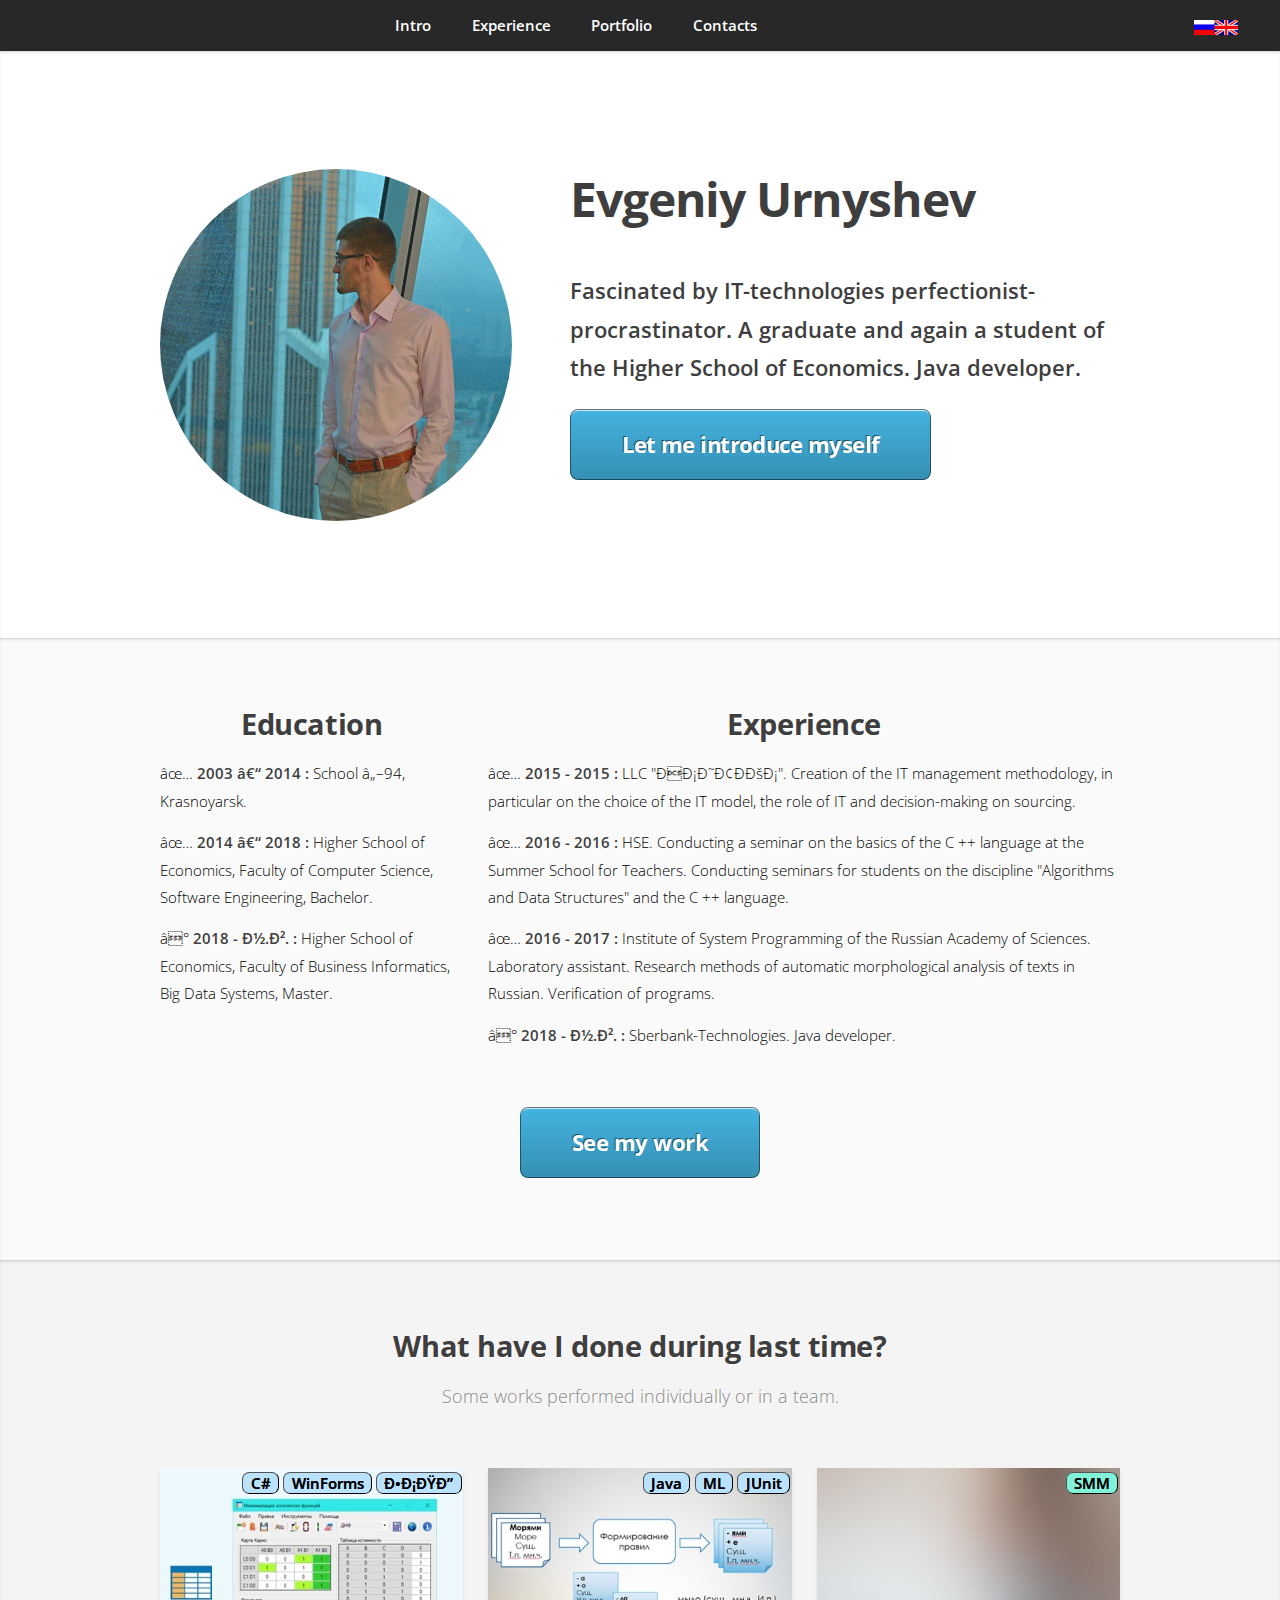
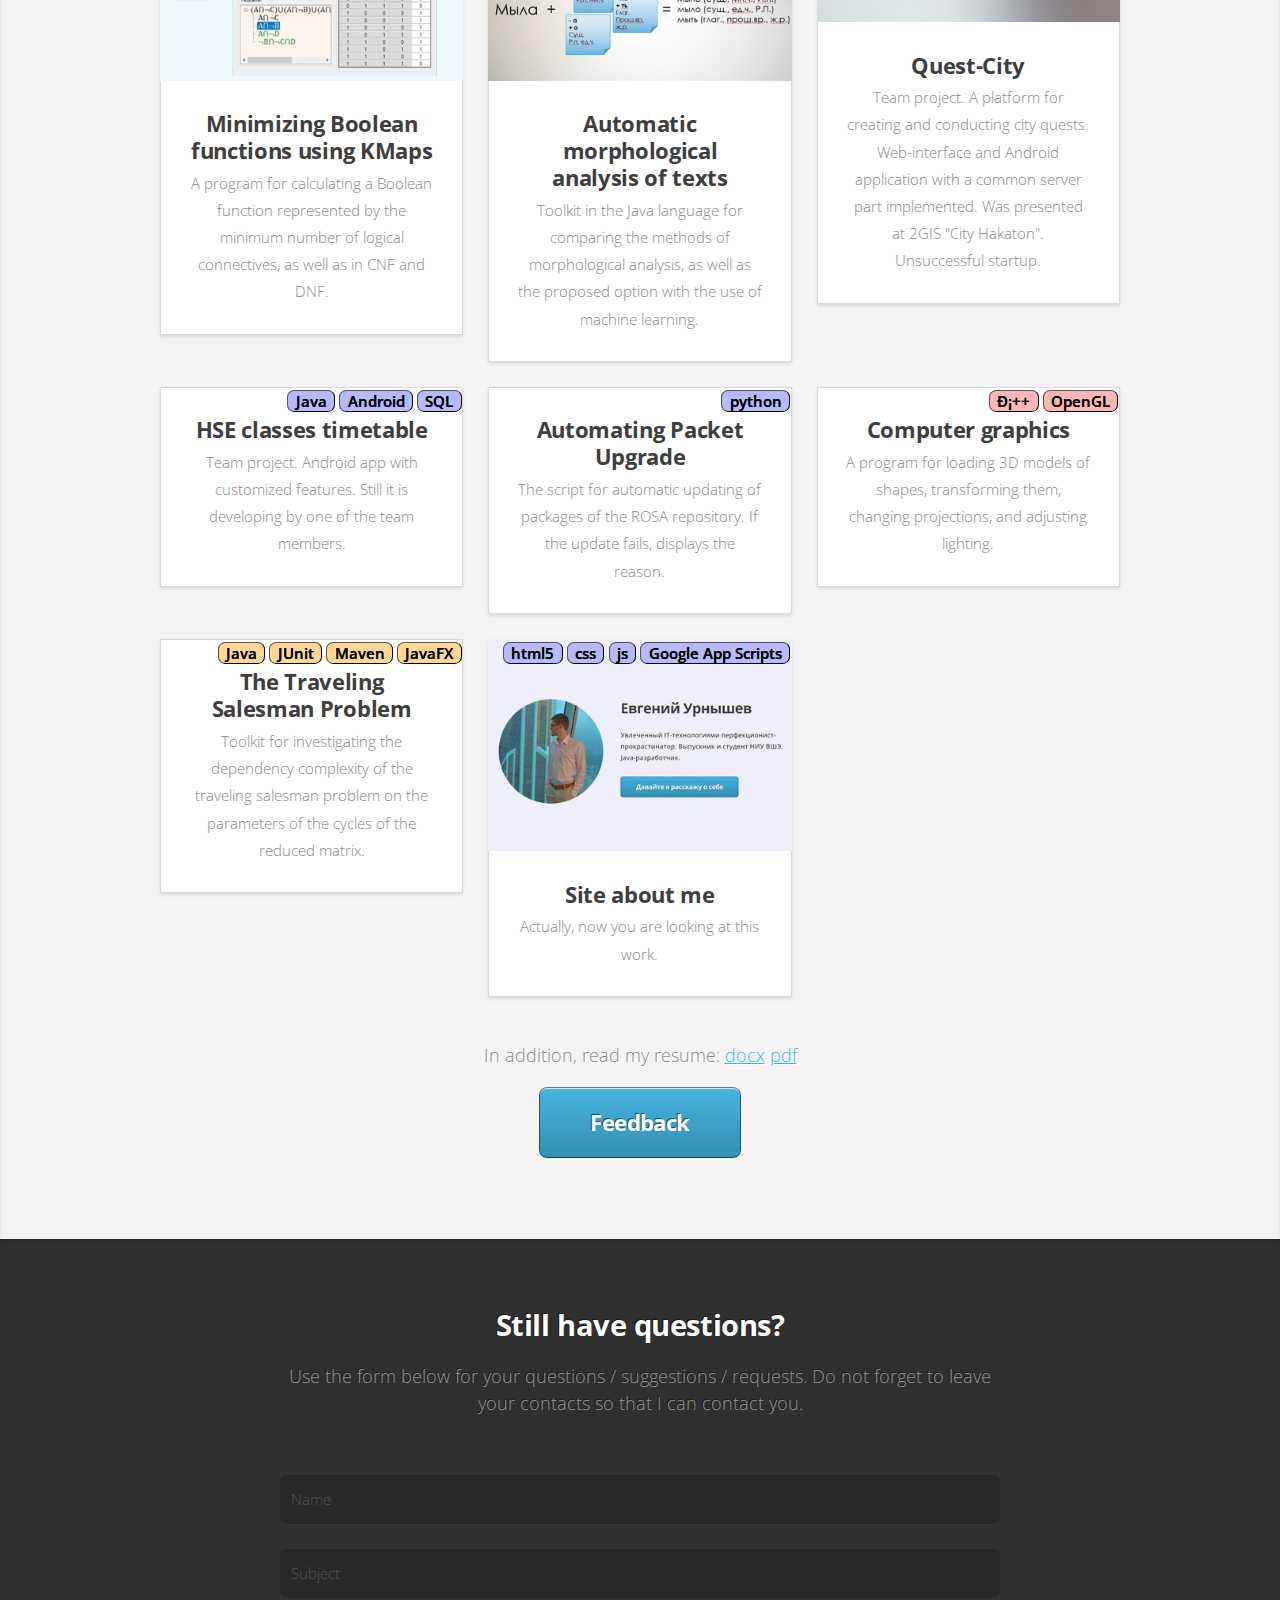
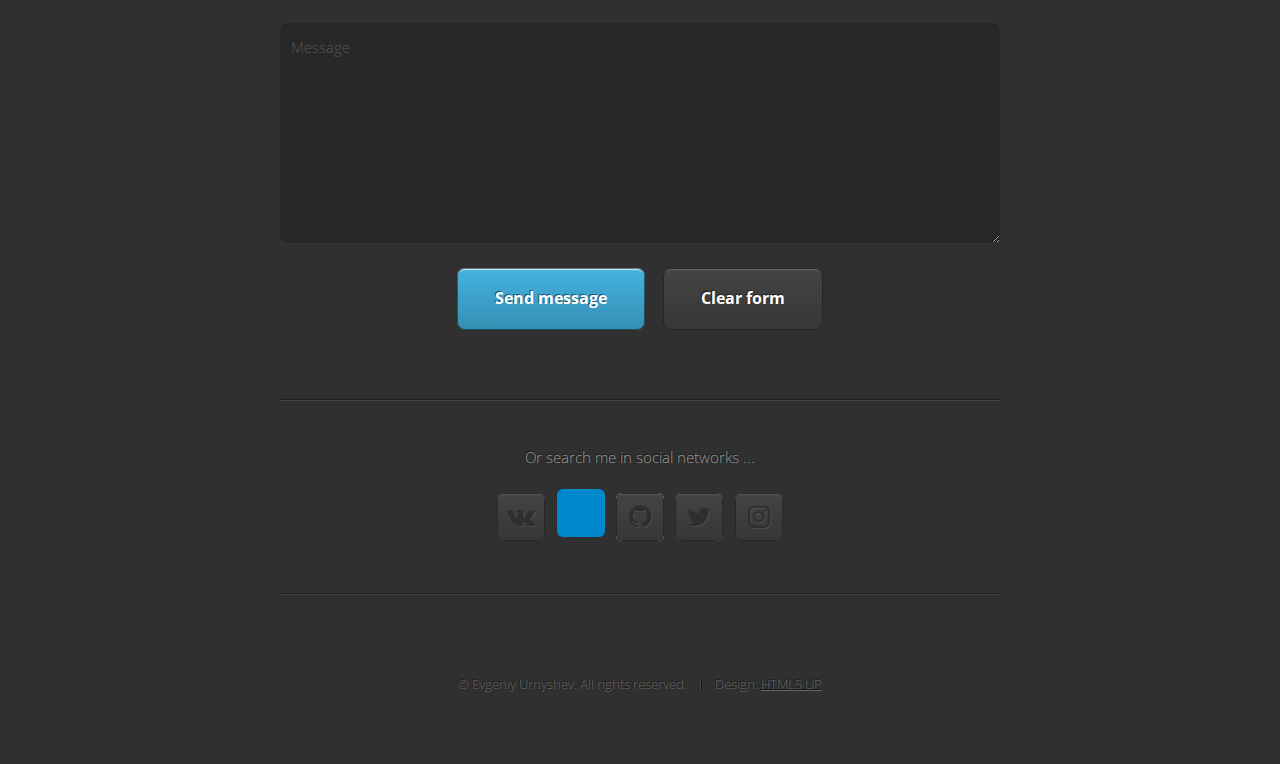
==== en/index.html @ 67e833ba "Language changed" ====
<!DOCTYPE HTML>
<!--
	Miniport by HTML5 UP
	html5up.net | @ajlkn
	Free for personal and commercial use under the CCA 3.0 license (html5up.net/license)
-->
<html lang="en">
	<head>
		<!-- Yandex.Metrika counter -->
		<script type="text/javascript" >
			(function (d, w, c) {
				(w[c] = w[c] || []).push(function() {
					try {
						w.yaCounter49780753 = new Ya.Metrika2({
							id:49780753,
							clickmap:true,
							trackLinks:true,
							accurateTrackBounce:true,
							webvisor:true
						});
					} catch(e) { }
				});

				var n = d.getElementsByTagName("script")[0],
					s = d.createElement("script"),
					f = function () { n.parentNode.insertBefore(s, n); };
				s.type = "text/javascript";
				s.async = true;
				s.src = "https://mc.yandex.ru/metrika/tag.js";

				if (w.opera == "[object Opera]") {
					d.addEventListener("DOMContentLoaded", f, false);
				} else { f(); }
			})(document, window, "yandex_metrika_callbacks2");
		</script>
		<noscript><div><img src="https://mc.yandex.ru/watch/49780753" style="position:absolute; left:-9999px;" alt="" /></div></noscript>
		<!-- /Yandex.Metrika counter -->
		
		<!-- Global site tag (gtag.js) - Google Analytics -->
		<script async src="https://www.googletagmanager.com/gtag/js?id=UA-123012340-1"></script>
		<script>
		  window.dataLayer = window.dataLayer || [];
		  function gtag(){dataLayer.push(arguments);}
		  gtag('js', new Date());

		  gtag('config', 'UA-123012340-1');
		</script>
		
		<!-- Yandex Web-Master-->
		<meta name="yandex-verification" content="09ca6061d4893b4b" />
	
		<title>Evgeniy Urnyshev</title>
		<meta charset="utf-8" />
		<meta name="viewport" content="width=device-width, initial-scale=1, user-scalable=no" />
		<link rel="shortcut icon" type="image/png" href="../images/fav.png"/>
		<link rel="stylesheet" href="../assets/css/main.css" />
	</head>
	<body class="is-preload">

		<!-- Nav -->
			<nav id="nav">
				<ul class="container">
					<li><a href="#top">Intro</a></li>
					<li><a href="#work">Experience</a></li>
					<li><a href="#portfolio">Portfolio</a></li>
					<li><a href="#contact">Contacts</a></li>
				</ul>
				<div class ="flag">
				<li>
					<a href="/" hreflang="ru">
						<img src="../images/flags.png" alt="" width="44" height="15"></img>
					</a>
				</li>
				</div>
			</nav>

		<!-- Home -->
			<article id="top" class="wrapper style1">
				<div class="container">
					<div class="row">
						<div class="col-4 col-5-large col-12-medium">
							<span class="image fit"><img src="../images/avatar.jpg" alt="" /></span>
						</div>
						<div class="col-8 col-7-large col-12-medium">
							<header>
								<h1><strong>Evgeniy Urnyshev</strong></h1>
							</header>
							<p><strong>Fascinated by IT-technologies perfectionist-procrastinator. A graduate and again a student of the Higher School of Economics. Java developer.</strong></p>
							<a href="#work" class="button large scrolly">Let me introduce myself</a>
						</div>
					</div>
				</div>
			</article>

		<!-- Work -->
			<article id="work" class="wrapper style2">
				<div class="container">
					<div class="row">
						<div class="col-4 col-4-medium col-12-small">
						<h2>Education</h2>
							<div class="edu" align="left">
							<p>✅ <b>2003 – 2014 :</b> School №94, Krasnoyarsk.<p>
							<p>✅ <b>2014 – 2018 :</b> Higher School of Economics, Faculty of Computer Science, Software Engineering, Bachelor.</p>
							<p>⏰ <b>2018 - н.в. :</b> Higher School of Economics, Faculty of Business Informatics, Big Data Systems, Master.</p>
							</div>
						</div>
						<div class="col-8 col-8-medium col-12-small">
							<h2>Experience</h2>
							<div class="work" align="left">
							<p>✅ <b>2015 - 2015 :</b> LLC "АСИТЭКС". Creation of the IT management methodology, in particular on the choice of the IT model, the role of IT and decision-making on sourcing.<p>
							<p>✅ <b>2016 - 2016 :</b> HSE. Conducting a seminar on the basics of the C ++ language at the Summer School for Teachers. Conducting seminars for students on the discipline "Algorithms and Data Structures" and the C ++ language.</p>
							<p>✅ <b>2016 - 2017 :</b> Institute of System Programming of the Russian Academy of Sciences. Laboratory assistant. Research methods of automatic morphological analysis of texts in Russian. Verification of programs.</p>
							<p>⏰ <b>2018 - н.в. :</b> Sberbank-Technologies. Java developer.</p>
							</div>
						</div>
					</div>
					<footer>
						<a href="#portfolio" class="button large scrolly">See my work</a>
					</footer>
				</div>
			</article>

		<!-- Portfolio -->
			<article id="portfolio" class="wrapper style3">
				<div class="container">
					<header>
						<h2>What have I done during last time?</h2>
						<p>Some works performed individually or in a team.</p>
					</header>
					<div class="row">
						<div class="col-4 col-6-medium col-12-small">
							<article class="box style2">
								<a href="https://yadi.sk/d/QXxC82ak3ZfNJR" class="image featured">
									<div class="tags">
										<p class="blue">
											<span>C#</span>
											<span>WinForms</span>
											<span>ЕСПД</span>
										</p>
										<img src="../images/pic01.jpg" alt=""></img>
									</div>
								</a>
								<h3><a href="https://yadi.sk/d/QXxC82ak3ZfNJR">Minimizing Boolean functions using KMaps</a></h3>
								<p>A program for calculating a Boolean function represented by the minimum number of logical connectives, as well as in CNF and DNF.</p>
							</article>
						</div>
						<div class="col-4 col-6-medium col-12-small">
							<article class="box style2">
								<a href="https://github.com/UEvgeniy/MorphologicalAnalyzer" class="image featured">
								<div class="tags">
										<p class="blue">
											<span>Java</span>
											<span>ML</span>
											<span>JUnit</span>
										</p>
										<img src="../images/pic02.jpg" alt=""></img>
								</div>
								</a>
								<h3><a href="https://github.com/UEvgeniy/MorphologicalAnalyzer">Automatic morphological analysis of texts</a></h3>
								<p>Toolkit in the Java language for comparing the methods of morphological analysis, as well as the proposed option with the use of machine learning.</p>
							</article>
						</div>
						<div  class="col-4 col-6-medium col-12-small">
							<article  class="box style2">
								<a href="https://vk.com/questcityru" class="image featured">
									<div class="tags">
											<p class="forest">
												<span>SMM</span>
											</p>
											<img src="../images/pic03.jpg" alt=""></img>
									</div>
								</a>
								<h3><a href="https://vk.com/questcityru">Quest-City</a></h3>
								<p>Team project. A platform for creating and conducting city quests. Web-interface and Android application with a common server part implemented. Was presented at 2GIS "City Hakaton". Unsuccessful startup.</p>
							</article>
						</div>
						<div class="col-4 col-6-medium col-12-small">
							<article class="box style2">
								<a href="https://play.google.com/store/apps/details?id=ru.quest_city.ruz_db" class="image featured">
								<div class="tags">
											<p class="darkblue">
												<span>Java</span>
												<span>Android</span>
												<span>SQL</span>
											</p>
											<img src="../images/pic04.jpg" alt=""></img>
								</div>
								</a>
								<h3><a href="https://play.google.com/store/apps/details?id=ru.quest_city.ruz_db">HSE classes timetable</a></h3>
								<p>Team project. Android app with customized features. Still it is developing by one of the team members.</p>
							</article>
						</div>
						<div class="col-4 col-6-medium col-12-small">
							<article class="box style2">
								<a href="https://github.com/UEvgeniy/RosaPackagesAutoUpdater" class="image featured">
								<div class="tags">
											<p class="darkblue">
												<span>python</span>
											</p>
											<img src="../images/pic05.jpg" alt=""></img>
								</div>
								</a>
								<h3><a href="https://github.com/UEvgeniy/RosaPackagesAutoUpdater">Automating Packet Upgrade</a></h3>
								<p>The script for automatic updating of packages of the ROSA repository. If the update fails, displays the reason.</p>
							</article>
						</div>
						<div class="col-4 col-6-medium col-12-small">
							<article class="box style2">
								<a href="https://github.com/UEvgeniy/ComputerGraphics" class="image featured">
								<div class="tags">
											<p class="red">
												<span>С++</span>
												<span>OpenGL</span>
											</p>
											<img src="../images/pic07.jpg" alt=""></img>
								</div>
								</a>
								<h3><a href="https://github.com/UEvgeniy/ComputerGraphics">Computer graphics</a></h3>
								<p>A program for loading 3D models of shapes, transforming them, changing projections, and adjusting lighting.</p>
							</article>
						</div>
						<div class="col-4 col-6-medium col-12-small">
							<article class="box style2">
								<a href="https://github.com/UEvgeniy/CycleParamsDependencyTSP" class="image featured">
								<div class="tags">
											<p class="orange">
												<span>Java</span>
												<span>JUnit</span>
												<span>Maven</span>
												<span>JavaFX</span>
											</p>
											<img src="../images/pic08.jpg" alt=""></img>
								</div>
								</a>
								<h3><a href="https://github.com/UEvgeniy/CycleParamsDependencyTSP">The Traveling Salesman Problem</a></h3>
								<p>Toolkit for investigating the dependency complexity of the traveling salesman problem on the parameters of the cycles of the reduced matrix.</p>
							</article>
						</div>
						<div class="col-4 col-6-medium col-12-small">
							<article class="box style2">
								<a href="#" class="image featured">
								<div class="tags">
											<p class="darkblue">
												<span>html5</span>
												<span>css</span>
												<span>js</span>
												<span>Google App Scripts</span>
											</p>
											<img src="../images/pic06.jpg" alt=""></img>
								</div>
								</a>
								<h3><a href="#">Site about me</a></h3>
								<p>Actually, now you are looking at this work.</p>
							</article>
						</div>
					</div>
					<footer>
						<p>In addition, read my resume: <a href="https://yadi.sk/i/yvUWXmXO3JVBQD">docx</a> <a href="https://yadi.sk/i/gmcVsBoa3ZfQau">pdf</a></p>
						<a href="#contact" class="button large scrolly">Feedback</a>
					</footer>
				</div>
			</article>

		<!-- Contact -->
			<article id="contact" class="wrapper style4">
				<div class="container medium">
					<header>
						<h2>Still have questions?</h2>
						<p>Use the form below for your questions / suggestions / requests. Do not forget to leave your contacts so that I can contact you.</p>
					</header>
					<div class="row">
						<div class="col-12">
							<form name="submit-to-google-sheet">
								<div class="row">
									<div class="col-12">
										<input type="text" name="name" id="name" placeholder="Name" />
									</div>
									<!--div class="col-6 col-12-small">
										<input type="text" name="email" id="email" placeholder="Email" />
									</div-->
									<div class="col-12">
										<input type="text" name="subject" id="subject" placeholder="Subject" />
									</div>
									<div class="col-12">
										<textarea name="message" id="message" placeholder="Message"></textarea>
									</div>
									<div class="col-12">
										<ul class="actions">
											<li><input type="submit" value="Send message" /></li>
											<li><input type="reset" value="Clear form" class="alt" /></li>
										</ul>
									</div>
								</div>
							</form>
						</div>
						<div class="col-12">
							<hr />
							<p>Or search me in social networks ...</p>
							<ul class="social">
								<li><a href="https://vk.com/eurnyshev" class="icon fa-vk"><span class="label">Vk</span></a></li>
								<li><a href="https://telegram.me/unrestrained_joy" class="icon fa-telegram"><span class="label">Telegram</span></a></li>
								<li><a href="https://github.com/UEvgeniy" class="icon fa-github"><span class="label">Github</span></a></li>
								<li><a href="https://twitter.com/Ginseng67129245" class="icon fa-twitter"><span class="label">Twitter</span></a></li>
								<li><a href="https://www.instagram.com/unrestrained_joy/" class="icon fa-instagram"><span class="label">Instagram</span></a></li>
								<!--
								<li><a href="#" class="icon fa-rss"><span>RSS</span></a></li>
								<li><a href="#" class="icon fa-facebook"><span class="label">Facebook</span></a></li>
								<li><a href="#" class="icon fa-dribbble"><span class="label">Dribbble</span></a></li>
								<li><a href="#" class="icon fa-linkedin"><span class="label">LinkedIn</span></a></li>
								<li><a href="#" class="icon fa-tumblr"><span class="label">Tumblr</span></a></li>
								<li><a href="#" class="icon fa-google-plus"><span class="label">Google+</span></a></li>			
								<li><a href="#" class="icon fa-foursquare"><span>Foursquare</span></a></li>
								<li><a href="#" class="icon fa-skype"><span>Skype</span></a></li>
								<li><a href="#" class="icon fa-soundcloud"><span>Soundcloud</span></a></li>
								<li><a href="#" class="icon fa-youtube"><span>YouTube</span></a></li>
								<li><a href="#" class="icon fa-blogger"><span>Blogger</span></a></li>
								<li><a href="#" class="icon fa-flickr"><span>Flickr</span></a></li>
								<li><a href="#" class="icon fa-vimeo"><span>Vimeo</span></a></li>
								-->
							</ul>
							<hr />
						</div>
					</div>
					<footer>
						<ul id="copyright">
							<li>&copy; Evgeniy Urnyshev. All rights reserved.</li><li>Design: <a href="http://html5up.net">HTML5 UP</a></li>
						</ul>
					</footer>
				</div>
			</article>

		<!-- Scripts -->
			<script src="../assets/js/jquery.min.js"></script>
			<script src="../assets/js/jquery.scrolly.min.js"></script>
			<script src="../assets/js/browser.min.js"></script>
			<script src="../assets/js/breakpoints.min.js"></script>
			<script src="../assets/js/util.js"></script>
			<script src="../assets/js/main.js"></script>
			<script src="../assets/js/submittosheets-en.js"></script>

	</body>
</html>
---- assets/css/main.css ----
@import url("https://fonts.googleapis.com/css?family=Open+Sans:300,300italic,600,600italic,700");
@import url("font-awesome.min.css");

/*
	Miniport by HTML5 UP
	html5up.net | @ajlkn
	Free for personal and commercial use under the CCA 3.0 license (html5up.net/license)
*/

html, body, div, span, applet, object,
iframe, h1, h2, h3, h4, h5, h6, p, blockquote,
pre, a, abbr, acronym, address, big, cite,
code, del, dfn, em, img, ins, kbd, q, s, samp,
small, strike, strong, sub, sup, tt, var, b,
u, i, center, dl, dt, dd, ol, ul, li, fieldset,
form, label, legend, table, caption, tbody,
tfoot, thead, tr, th, td, article, aside,
canvas, details, embed, figure, figcaption,
footer, header, hgroup, menu, nav, output, ruby,
section, summary, time, mark, audio, video {
	margin: 0;
	padding: 0;
	border: 0;
	font-size: 100%;
	font: inherit;
	vertical-align: baseline;}

article, aside, details, figcaption, figure,
footer, header, hgroup, menu, nav, section {
	display: block;}

body {
	line-height: 1;
}

ol, ul {
	list-style: none;
}

blockquote, q {
	quotes: none;
}

	blockquote:before, blockquote:after, q:before, q:after {
		content: '';
		content: none;
	}

table {
	border-collapse: collapse;
	border-spacing: 0;
}

body {
	-webkit-text-size-adjust: none;
}

mark {
	background-color: transparent;
	color: inherit;
}

input::-moz-focus-inner {
	border: 0;
	padding: 0;
}

input, select, textarea {
	-moz-appearance: none;
	-webkit-appearance: none;
	-ms-appearance: none;
	appearance: none;
}

/* Basic */

	html {
		box-sizing: border-box;
	}

	*, *:before, *:after {
		box-sizing: inherit;
	}

	body {
		padding-top: 3.5em;
	}

		body.is-preload *, body.is-preload *:before, body.is-preload *:after {
			-moz-animation: none !important;
			-webkit-animation: none !important;
			-ms-animation: none !important;
			animation: none !important;
			-moz-transition: none !important;
			-webkit-transition: none !important;
			-ms-transition: none !important;
			transition: none !important;
		}

	body, input, textarea, select {
		font-family: 'Open Sans', sans-serif;
		line-height: 1.85em;
		color: #888;
		font-weight: 300;
		font-size: 13pt;
	}

	a {
		-moz-transition: color .2s ease-in-out;
		-webkit-transition: color .2s ease-in-out;
		-ms-transition: color .2s ease-in-out;
		transition: color .2s ease-in-out;
		color: #43B3E0;
		text-decoration: underline;
	}

		a:hover {
			color: #43bff0 !important;
		}

		a img {
			border: 0;
		}

	b, strong {
		font-weight: 600;
		color: #3e3e3e;
	}

	i, em {
		font-style: italic;
	}

	sub {
		position: relative;
		top: 0.5em;
		font-size: 0.8em;
	}

	sup {
		position: relative;
		top: -0.5em;
		font-size: 0.8em;
	}

	blockquote {
		border-left: solid 0.75em #eee;
		padding: 1em 0 1em 1.5em;
		font-style: italic;
	}

	h1, h2, h3, h4, h5, h6 {
		color: #3e3e3e;
		margin: 0 0 0.75em 0;
	}

	h1 a, h2 a, h3 a, h4 a, h5 a, h6 a {
		text-decoration: none;
		color: inherit;
	}

	h2, h3, h4, h5, h6 {
		font-weight: 700;
	}
	
	.flag{
		position: absolute;
		width : 10%;
		height : 100%;
		top : 0;
		right : 0;
	}
	.flag a	img {	
		vertical-align : middle;
	}
	
	.edu{
		font-size : 1em;
		color : #000000;
	}
	
	.work{
		color : #000000;
		font-size : 1em;
	}
	
	.tags {
		position: relative;
		/*display: inline-block;*/
	}
	.tags p{
		position: absolute;
		right: 0.1em;
		top: 0.1em;
	}
	.tags p span{
		position : relative;
		border: 0.05em outset black; /* Параметры границы */
		color: #000000;
		text-shadow : 0 0 0;
		font-weight: 600;

		border-radius: 0.5em;
		padding : 0 0.5em 0 0.5em; /*Внутренние отступы*/
		margin : 0 0.01em 0 0; /*Внешние отступы*/
	
	}
	
	.tags p img{
		width = 100%
	}
	
	
	.tags p.blue span{
		background-color : #BBE2FC; 
	}
	
	.tags p.forest span{
		background-color : #82F2D9; 
	}
	
	.tags p.darkblue span{
		background-color : #B7B9FB; 
	}
	
	.tags p.red span{
		background-color : #FBB7B8; 
	}
	
	.tags p.orange span{
		background-color : #FFD794; 
	}
	
	h1 {
		font-size: 3.25em;
		letter-spacing: -0.025em;
		font-weight: 300;
	}

		h1 strong {
			font-weight: 700;
		}

	h2 {
		font-size: 2em;
		letter-spacing: -0.015em;
	}

	h3 {
		font-size: 1.5em;
		letter-spacing: -0.015em;
	}

	em, i {
		font-style: italic;
	}

	br.clear {
		clear: both;
	}

	hr {
		border: 0;
		border-top: solid 1px #444;
		border-top-color: rgba(0, 0, 0, 0.35);
		box-shadow: 0px 1px 0px 0px rgba(255, 255, 255, 0.1);
		height: 1px;
		margin: 3em 0;
	}

	p, ul, ol, dl, table {
		margin-bottom: 1em;
	}

	header {
		margin: 0 0 3em 0;
	}

		header > p {
			font-size: 1.25em;
			margin: 0;
		}

	footer {
		margin: 3em 0 0 0;
	}

		footer > p {
			font-size: 1.25em;
		}

/* Container */

	.container {
		margin: 0 auto;
		max-width: calc(100% - 50px);
		width: 1200px;
	}

		.container.medium {
			width: 900px;
		}

		@media screen and (max-width: 1680px) {

			.container {
				width: 1200px;
			}

				.container.medium {
					width: 900px;
				}

		}

		@media screen and (max-width: 1280px) {

			.container {
				width: 960px;
			}

				.container.medium {
					width: 720px;
				}

		}

		@media screen and (max-width: 980px) {

			.container {
				width: 100%;
			}

				.container.medium {
					width: 75%;
				}

		}

		@media screen and (max-width: 736px) {

			.container {
				width: 100%;
				max-width: calc(100% - 30px);
			}

				.container.medium {
					width: 100%;
				}

		}

/* Row */

	.row {
		display: flex;
		flex-wrap: wrap;
		box-sizing: border-box;
		align-items: stretch;
	}

		.row > * {
			box-sizing: border-box;
		}

		.row.gtr-uniform > * > :last-child {
			margin-bottom: 0;
		}

		.row.aln-left {
			justify-content: flex-start;
		}

		.row.aln-center {
			justify-content: center;
		}

		.row.aln-right {
			justify-content: flex-end;
		}

		.row.aln-top {
			align-items: flex-start;
		}

		.row.aln-middle {
			align-items: center;
		}

		.row.aln-bottom {
			align-items: flex-end;
		}

		.row > .imp {
			order: -1;
		}

		.row > .col-1 {
			width: 8.3333333333%;
		}

		.row > .off-1 {
			margin-left: 8.3333333333%;
		}

		.row > .col-2 {
			width: 16.6666666667%;
		}

		.row > .off-2 {
			margin-left: 16.6666666667%;
		}

		.row > .col-3 {
			width: 25%;
		}

		.row > .off-3 {
			margin-left: 25%;
		}

		.row > .col-4 {
			width: 33.3333333333%;
		}

		.row > .off-4 {
			margin-left: 33.3333333333%;
		}

		.row > .col-5 {
			width: 41.6666666667%;
		}

		.row > .off-5 {
			margin-left: 41.6666666667%;
		}

		.row > .col-6 {
			width: 50%;
		}

		.row > .off-6 {
			margin-left: 50%;
		}

		.row > .col-7 {
			width: 58.3333333333%;
		}

		.row > .off-7 {
			margin-left: 58.3333333333%;
		}

		.row > .col-8 {
			width: 66.6666666667%;
		}

		.row > .off-8 {
			margin-left: 66.6666666667%;
		}

		.row > .col-9 {
			width: 75%;
		}

		.row > .off-9 {
			margin-left: 75%;
		}

		.row > .col-10 {
			width: 83.3333333333%;
		}

		.row > .off-10 {
			margin-left: 83.3333333333%;
		}

		.row > .col-11 {
			width: 91.6666666667%;
		}

		.row > .off-11 {
			margin-left: 91.6666666667%;
		}

		.row > .col-12 {
			width: 100%;
		}

		.row > .off-12 {
			margin-left: 100%;
		}

		.row.gtr-0 {
			margin-top: 0px;
			margin-left: 0px;
		}

			.row.gtr-0 > * {
				padding: 0px 0 0 0px;
			}

			.row.gtr-0.gtr-uniform {
				margin-top: 0px;
			}

				.row.gtr-0.gtr-uniform > * {
					padding-top: 0px;
				}

		.row.gtr-25 {
			margin-top: -6.25px;
			margin-left: -6.25px;
		}

			.row.gtr-25 > * {
				padding: 6.25px 0 0 6.25px;
			}

			.row.gtr-25.gtr-uniform {
				margin-top: -6.25px;
			}

				.row.gtr-25.gtr-uniform > * {
					padding-top: 6.25px;
				}

		.row.gtr-50 {
			margin-top: -12.5px;
			margin-left: -12.5px;
		}

			.row.gtr-50 > * {
				padding: 12.5px 0 0 12.5px;
			}

			.row.gtr-50.gtr-uniform {
				margin-top: -12.5px;
			}

				.row.gtr-50.gtr-uniform > * {
					padding-top: 12.5px;
				}

		.row {
			margin-top: -25px;
			margin-left: -25px;
		}

			.row > * {
				padding: 25px 0 0 25px;
			}

			.row.gtr-uniform {
				margin-top: -25px;
			}

				.row.gtr-uniform > * {
					padding-top: 25px;
				}

		.row.gtr-150 {
			margin-top: -37.5px;
			margin-left: -37.5px;
		}

			.row.gtr-150 > * {
				padding: 37.5px 0 0 37.5px;
			}

			.row.gtr-150.gtr-uniform {
				margin-top: -37.5px;
			}

				.row.gtr-150.gtr-uniform > * {
					padding-top: 37.5px;
				}

		.row.gtr-200 {
			margin-top: -50px;
			margin-left: -50px;
		}

			.row.gtr-200 > * {
				padding: 50px 0 0 50px;
			}

			.row.gtr-200.gtr-uniform {
				margin-top: -50px;
			}

				.row.gtr-200.gtr-uniform > * {
					padding-top: 50px;
				}

		@media screen and (max-width: 1680px) {

			.row {
				display: flex;
				flex-wrap: wrap;
				box-sizing: border-box;
				align-items: stretch;
			}

				.row > * {
					box-sizing: border-box;
				}

				.row.gtr-uniform > * > :last-child {
					margin-bottom: 0;
				}

				.row.aln-left {
					justify-content: flex-start;
				}

				.row.aln-center {
					justify-content: center;
				}

				.row.aln-right {
					justify-content: flex-end;
				}

				.row.aln-top {
					align-items: flex-start;
				}

				.row.aln-middle {
					align-items: center;
				}

				.row.aln-bottom {
					align-items: flex-end;
				}

				.row > .imp-xlarge {
					order: -1;
				}

				.row > .col-1-xlarge {
					width: 8.3333333333%;
				}

				.row > .off-1-xlarge {
					margin-left: 8.3333333333%;
				}

				.row > .col-2-xlarge {
					width: 16.6666666667%;
				}

				.row > .off-2-xlarge {
					margin-left: 16.6666666667%;
				}

				.row > .col-3-xlarge {
					width: 25%;
				}

				.row > .off-3-xlarge {
					margin-left: 25%;
				}

				.row > .col-4-xlarge {
					width: 33.3333333333%;
				}

				.row > .off-4-xlarge {
					margin-left: 33.3333333333%;
				}

				.row > .col-5-xlarge {
					width: 41.6666666667%;
				}

				.row > .off-5-xlarge {
					margin-left: 41.6666666667%;
				}

				.row > .col-6-xlarge {
					width: 50%;
				}

				.row > .off-6-xlarge {
					margin-left: 50%;
				}

				.row > .col-7-xlarge {
					width: 58.3333333333%;
				}

				.row > .off-7-xlarge {
					margin-left: 58.3333333333%;
				}

				.row > .col-8-xlarge {
					width: 66.6666666667%;
				}

				.row > .off-8-xlarge {
					margin-left: 66.6666666667%;
				}

				.row > .col-9-xlarge {
					width: 75%;
				}

				.row > .off-9-xlarge {
					margin-left: 75%;
				}

				.row > .col-10-xlarge {
					width: 83.3333333333%;
				}

				.row > .off-10-xlarge {
					margin-left: 83.3333333333%;
				}

				.row > .col-11-xlarge {
					width: 91.6666666667%;
				}

				.row > .off-11-xlarge {
					margin-left: 91.6666666667%;
				}

				.row > .col-12-xlarge {
					width: 100%;
				}

				.row > .off-12-xlarge {
					margin-left: 100%;
				}

				.row.gtr-0 {
					margin-top: 0px;
					margin-left: 0px;
				}

					.row.gtr-0 > * {
						padding: 0px 0 0 0px;
					}

					.row.gtr-0.gtr-uniform {
						margin-top: 0px;
					}

						.row.gtr-0.gtr-uniform > * {
							padding-top: 0px;
						}

				.row.gtr-25 {
					margin-top: -6.25px;
					margin-left: -6.25px;
				}

					.row.gtr-25 > * {
						padding: 6.25px 0 0 6.25px;
					}

					.row.gtr-25.gtr-uniform {
						margin-top: -6.25px;
					}

						.row.gtr-25.gtr-uniform > * {
							padding-top: 6.25px;
						}

				.row.gtr-50 {
					margin-top: -12.5px;
					margin-left: -12.5px;
				}

					.row.gtr-50 > * {
						padding: 12.5px 0 0 12.5px;
					}

					.row.gtr-50.gtr-uniform {
						margin-top: -12.5px;
					}

						.row.gtr-50.gtr-uniform > * {
							padding-top: 12.5px;
						}

				.row {
					margin-top: -25px;
					margin-left: -25px;
				}

					.row > * {
						padding: 25px 0 0 25px;
					}

					.row.gtr-uniform {
						margin-top: -25px;
					}

						.row.gtr-uniform > * {
							padding-top: 25px;
						}

				.row.gtr-150 {
					margin-top: -37.5px;
					margin-left: -37.5px;
				}

					.row.gtr-150 > * {
						padding: 37.5px 0 0 37.5px;
					}

					.row.gtr-150.gtr-uniform {
						margin-top: -37.5px;
					}

						.row.gtr-150.gtr-uniform > * {
							padding-top: 37.5px;
						}

				.row.gtr-200 {
					margin-top: -50px;
					margin-left: -50px;
				}

					.row.gtr-200 > * {
						padding: 50px 0 0 50px;
					}

					.row.gtr-200.gtr-uniform {
						margin-top: -50px;
					}

						.row.gtr-200.gtr-uniform > * {
							padding-top: 50px;
						}

		}

		@media screen and (max-width: 1280px) {

			.row {
				display: flex;
				flex-wrap: wrap;
				box-sizing: border-box;
				align-items: stretch;
			}

				.row > * {
					box-sizing: border-box;
				}

				.row.gtr-uniform > * > :last-child {
					margin-bottom: 0;
				}

				.row.aln-left {
					justify-content: flex-start;
				}

				.row.aln-center {
					justify-content: center;
				}

				.row.aln-right {
					justify-content: flex-end;
				}

				.row.aln-top {
					align-items: flex-start;
				}

				.row.aln-middle {
					align-items: center;
				}

				.row.aln-bottom {
					align-items: flex-end;
				}

				.row > .imp-large {
					order: -1;
				}

				.row > .col-1-large {
					width: 8.3333333333%;
				}

				.row > .off-1-large {
					margin-left: 8.3333333333%;
				}

				.row > .col-2-large {
					width: 16.6666666667%;
				}

				.row > .off-2-large {
					margin-left: 16.6666666667%;
				}

				.row > .col-3-large {
					width: 25%;
				}

				.row > .off-3-large {
					margin-left: 25%;
				}

				.row > .col-4-large {
					width: 33.3333333333%;
				}

				.row > .off-4-large {
					margin-left: 33.3333333333%;
				}

				.row > .col-5-large {
					width: 41.6666666667%;
				}

				.row > .off-5-large {
					margin-left: 41.6666666667%;
				}

				.row > .col-6-large {
					width: 50%;
				}

				.row > .off-6-large {
					margin-left: 50%;
				}

				.row > .col-7-large {
					width: 58.3333333333%;
				}

				.row > .off-7-large {
					margin-left: 58.3333333333%;
				}

				.row > .col-8-large {
					width: 66.6666666667%;
				}

				.row > .off-8-large {
					margin-left: 66.6666666667%;
				}

				.row > .col-9-large {
					width: 75%;
				}

				.row > .off-9-large {
					margin-left: 75%;
				}

				.row > .col-10-large {
					width: 83.3333333333%;
				}

				.row > .off-10-large {
					margin-left: 83.3333333333%;
				}

				.row > .col-11-large {
					width: 91.6666666667%;
				}

				.row > .off-11-large {
					margin-left: 91.6666666667%;
				}

				.row > .col-12-large {
					width: 100%;
				}

				.row > .off-12-large {
					margin-left: 100%;
				}

				.row.gtr-0 {
					margin-top: 0px;
					margin-left: 0px;
				}

					.row.gtr-0 > * {
						padding: 0px 0 0 0px;
					}

					.row.gtr-0.gtr-uniform {
						margin-top: 0px;
					}

						.row.gtr-0.gtr-uniform > * {
							padding-top: 0px;
						}

				.row.gtr-25 {
					margin-top: -6.25px;
					margin-left: -6.25px;
				}

					.row.gtr-25 > * {
						padding: 6.25px 0 0 6.25px;
					}

					.row.gtr-25.gtr-uniform {
						margin-top: -6.25px;
					}

						.row.gtr-25.gtr-uniform > * {
							padding-top: 6.25px;
						}

				.row.gtr-50 {
					margin-top: -12.5px;
					margin-left: -12.5px;
				}

					.row.gtr-50 > * {
						padding: 12.5px 0 0 12.5px;
					}

					.row.gtr-50.gtr-uniform {
						margin-top: -12.5px;
					}

						.row.gtr-50.gtr-uniform > * {
							padding-top: 12.5px;
						}

				.row {
					margin-top: -25px;
					margin-left: -25px;
				}

					.row > * {
						padding: 25px 0 0 25px;
					}

					.row.gtr-uniform {
						margin-top: -25px;
					}

						.row.gtr-uniform > * {
							padding-top: 25px;
						}

				.row.gtr-150 {
					margin-top: -37.5px;
					margin-left: -37.5px;
				}

					.row.gtr-150 > * {
						padding: 37.5px 0 0 37.5px;
					}

					.row.gtr-150.gtr-uniform {
						margin-top: -37.5px;
					}

						.row.gtr-150.gtr-uniform > * {
							padding-top: 37.5px;
						}

				.row.gtr-200 {
					margin-top: -50px;
					margin-left: -50px;
				}

					.row.gtr-200 > * {
						padding: 50px 0 0 50px;
					}

					.row.gtr-200.gtr-uniform {
						margin-top: -50px;
					}

						.row.gtr-200.gtr-uniform > * {
							padding-top: 50px;
						}

		}

		@media screen and (max-width: 980px) {

			.row {
				display: flex;
				flex-wrap: wrap;
				box-sizing: border-box;
				align-items: stretch;
			}

				.row > * {
					box-sizing: border-box;
				}

				.row.gtr-uniform > * > :last-child {
					margin-bottom: 0;
				}

				.row.aln-left {
					justify-content: flex-start;
				}

				.row.aln-center {
					justify-content: center;
				}

				.row.aln-right {
					justify-content: flex-end;
				}

				.row.aln-top {
					align-items: flex-start;
				}

				.row.aln-middle {
					align-items: center;
				}

				.row.aln-bottom {
					align-items: flex-end;
				}

				.row > .imp-medium {
					order: -1;
				}

				.row > .col-1-medium {
					width: 8.3333333333%;
				}

				.row > .off-1-medium {
					margin-left: 8.3333333333%;
				}

				.row > .col-2-medium {
					width: 16.6666666667%;
				}

				.row > .off-2-medium {
					margin-left: 16.6666666667%;
				}

				.row > .col-3-medium {
					width: 25%;
				}

				.row > .off-3-medium {
					margin-left: 25%;
				}

				.row > .col-4-medium {
					width: 33.3333333333%;
				}

				.row > .off-4-medium {
					margin-left: 33.3333333333%;
				}

				.row > .col-5-medium {
					width: 41.6666666667%;
				}

				.row > .off-5-medium {
					margin-left: 41.6666666667%;
				}

				.row > .col-6-medium {
					width: 50%;
				}

				.row > .off-6-medium {
					margin-left: 50%;
				}

				.row > .col-7-medium {
					width: 58.3333333333%;
				}

				.row > .off-7-medium {
					margin-left: 58.3333333333%;
				}

				.row > .col-8-medium {
					width: 66.6666666667%;
				}

				.row > .off-8-medium {
					margin-left: 66.6666666667%;
				}

				.row > .col-9-medium {
					width: 75%;
				}

				.row > .off-9-medium {
					margin-left: 75%;
				}

				.row > .col-10-medium {
					width: 83.3333333333%;
				}

				.row > .off-10-medium {
					margin-left: 83.3333333333%;
				}

				.row > .col-11-medium {
					width: 91.6666666667%;
				}

				.row > .off-11-medium {
					margin-left: 91.6666666667%;
				}

				.row > .col-12-medium {
					width: 100%;
				}

				.row > .off-12-medium {
					margin-left: 100%;
				}

				.row.gtr-0 {
					margin-top: 0px;
					margin-left: 0px;
				}

					.row.gtr-0 > * {
						padding: 0px 0 0 0px;
					}

					.row.gtr-0.gtr-uniform {
						margin-top: 0px;
					}

						.row.gtr-0.gtr-uniform > * {
							padding-top: 0px;
						}

				.row.gtr-25 {
					margin-top: -6.25px;
					margin-left: -6.25px;
				}

					.row.gtr-25 > * {
						padding: 6.25px 0 0 6.25px;
					}

					.row.gtr-25.gtr-uniform {
						margin-top: -6.25px;
					}

						.row.gtr-25.gtr-uniform > * {
							padding-top: 6.25px;
						}

				.row.gtr-50 {
					margin-top: -12.5px;
					margin-left: -12.5px;
				}

					.row.gtr-50 > * {
						padding: 12.5px 0 0 12.5px;
					}

					.row.gtr-50.gtr-uniform {
						margin-top: -12.5px;
					}

						.row.gtr-50.gtr-uniform > * {
							padding-top: 12.5px;
						}

				.row {
					margin-top: -25px;
					margin-left: -25px;
				}

					.row > * {
						padding: 25px 0 0 25px;
					}

					.row.gtr-uniform {
						margin-top: -25px;
					}

						.row.gtr-uniform > * {
							padding-top: 25px;
						}

				.row.gtr-150 {
					margin-top: -37.5px;
					margin-left: -37.5px;
				}

					.row.gtr-150 > * {
						padding: 37.5px 0 0 37.5px;
					}

					.row.gtr-150.gtr-uniform {
						margin-top: -37.5px;
					}

						.row.gtr-150.gtr-uniform > * {
							padding-top: 37.5px;
						}

				.row.gtr-200 {
					margin-top: -50px;
					margin-left: -50px;
				}

					.row.gtr-200 > * {
						padding: 50px 0 0 50px;
					}

					.row.gtr-200.gtr-uniform {
						margin-top: -50px;
					}

						.row.gtr-200.gtr-uniform > * {
							padding-top: 50px;
						}

		}

		@media screen and (max-width: 736px) {

			.row {
				display: flex;
				flex-wrap: wrap;
				box-sizing: border-box;
				align-items: stretch;
			}

				.row > * {
					box-sizing: border-box;
				}

				.row.gtr-uniform > * > :last-child {
					margin-bottom: 0;
				}

				.row.aln-left {
					justify-content: flex-start;
				}

				.row.aln-center {
					justify-content: center;
				}

				.row.aln-right {
					justify-content: flex-end;
				}

				.row.aln-top {
					align-items: flex-start;
				}

				.row.aln-middle {
					align-items: center;
				}

				.row.aln-bottom {
					align-items: flex-end;
				}

				.row > .imp-small {
					order: -1;
				}

				.row > .col-1-small {
					width: 8.3333333333%;
				}

				.row > .off-1-small {
					margin-left: 8.3333333333%;
				}

				.row > .col-2-small {
					width: 16.6666666667%;
				}

				.row > .off-2-small {
					margin-left: 16.6666666667%;
				}

				.row > .col-3-small {
					width: 25%;
				}

				.row > .off-3-small {
					margin-left: 25%;
				}

				.row > .col-4-small {
					width: 33.3333333333%;
				}

				.row > .off-4-small {
					margin-left: 33.3333333333%;
				}

				.row > .col-5-small {
					width: 41.6666666667%;
				}

				.row > .off-5-small {
					margin-left: 41.6666666667%;
				}

				.row > .col-6-small {
					width: 50%;
				}

				.row > .off-6-small {
					margin-left: 50%;
				}

				.row > .col-7-small {
					width: 58.3333333333%;
				}

				.row > .off-7-small {
					margin-left: 58.3333333333%;
				}

				.row > .col-8-small {
					width: 66.6666666667%;
				}

				.row > .off-8-small {
					margin-left: 66.6666666667%;
				}

				.row > .col-9-small {
					width: 75%;
				}

				.row > .off-9-small {
					margin-left: 75%;
				}

				.row > .col-10-small {
					width: 83.3333333333%;
				}

				.row > .off-10-small {
					margin-left: 83.3333333333%;
				}

				.row > .col-11-small {
					width: 91.6666666667%;
				}

				.row > .off-11-small {
					margin-left: 91.6666666667%;
				}

				.row > .col-12-small {
					width: 100%;
				}

				.row > .off-12-small {
					margin-left: 100%;
				}

				.row.gtr-0 {
					margin-top: 0px;
					margin-left: 0px;
				}

					.row.gtr-0 > * {
						padding: 0px 0 0 0px;
					}

					.row.gtr-0.gtr-uniform {
						margin-top: 0px;
					}

						.row.gtr-0.gtr-uniform > * {
							padding-top: 0px;
						}

				.row.gtr-25 {
					margin-top: -3.75px;
					margin-left: -3.75px;
				}

					.row.gtr-25 > * {
						padding: 3.75px 0 0 3.75px;
					}

					.row.gtr-25.gtr-uniform {
						margin-top: -3.75px;
					}

						.row.gtr-25.gtr-uniform > * {
							padding-top: 3.75px;
						}

				.row.gtr-50 {
					margin-top: -7.5px;
					margin-left: -7.5px;
				}

					.row.gtr-50 > * {
						padding: 7.5px 0 0 7.5px;
					}

					.row.gtr-50.gtr-uniform {
						margin-top: -7.5px;
					}

						.row.gtr-50.gtr-uniform > * {
							padding-top: 7.5px;
						}

				.row {
					margin-top: -15px;
					margin-left: -15px;
				}

					.row > * {
						padding: 15px 0 0 15px;
					}

					.row.gtr-uniform {
						margin-top: -15px;
					}

						.row.gtr-uniform > * {
							padding-top: 15px;
						}

				.row.gtr-150 {
					margin-top: -22.5px;
					margin-left: -22.5px;
				}

					.row.gtr-150 > * {
						padding: 22.5px 0 0 22.5px;
					}

					.row.gtr-150.gtr-uniform {
						margin-top: -22.5px;
					}

						.row.gtr-150.gtr-uniform > * {
							padding-top: 22.5px;
						}

				.row.gtr-200 {
					margin-top: -30px;
					margin-left: -30px;
				}

					.row.gtr-200 > * {
						padding: 30px 0 0 30px;
					}

					.row.gtr-200.gtr-uniform {
						margin-top: -30px;
					}

						.row.gtr-200.gtr-uniform > * {
							padding-top: 30px;
						}

		}

/* Form */

	form label {
		color: #3e3e3e;
		font-weight: 700;
		display: block;
		margin: 0 0 0.5em 0;
	}

	form input[type=text],
	form input[type=email],
	form input[type=password],
	form select,
	form textarea {
		-moz-transition: background .2s ease-in-out, box-shadow .2s ease-in-out;
		-webkit-transition: background .2s ease-in-out, box-shadow .2s ease-in-out;
		-ms-transition: background .2s ease-in-out, box-shadow .2s ease-in-out;
		transition: background .2s ease-in-out, box-shadow .2s ease-in-out;
		-webkit-appearance: none;
		display: block;
		border: 0;
		padding: 0.75em;
		font-size: 1em;
		border-radius: 8px;
		border: solid 1px #ddd;
		background: #fff;
		color: #bbb;
		box-shadow: inset 0px 2px 3px 1px rgba(0, 0, 0, 0.05), 0px 1px 0px 0px rgba(255, 255, 255, 0.025);
		width: 100%;
	}

		form input[type=text]:focus,
		form input[type=email]:focus,
		form input[type=password]:focus,
		form select:focus,
		form textarea:focus {
			background: #fafafa;
			box-shadow: inset 0px 2px 5px 0px rgba(0, 0, 0, 0.05), 0px 1px 0px 0px rgba(255, 255, 255, 0.025), inset 0px 0px 2px 1px #43bff0;
		}

	form textarea {
		height: 15em;
	}

	form .actions:last-child {
		margin-bottom: 0;
	}

	form ::-webkit-input-placeholder {
		color: #555 !important;
	}

	form :-moz-placeholder {
		color: #555 !important;
	}

	form ::-moz-placeholder {
		color: #555 !important;
	}

	form :-ms-input-placeholder {
		color: #555 !important;
	}

	form ::-moz-focus-inner {
		border: 0;
	}

/* Tables */

	table {
		width: 100%;
	}

		table.default {
			width: 100%;
		}

			table.default tr {
				border-top: solid 1px #eee;
			}

				table.default tr:first-child {
					border-top: 0;
				}

			table.default td {
				padding: 0.5em 1em 0.5em 1em;
			}

			table.default th {
				text-align: left;
				padding: 0.5em 1em 0.5em 1em;
				font-weight: 600;
				margin: 0 0 1em 0;
			}

			table.default thead {
				background: #4f4f4f;
				color: #fff;
			}

/* Section/Article */

	section, article {
		margin-bottom: 3em;
	}

	section > :last-child,
	article > :last-child,
	section:last-child,
	article:last-child {
		margin-bottom: 0;
	}

/* Image */

	.image {
		display: inline-block;
		position: relative;
	}

		.image img {
			display: block;
			width: 100%;
		}

		.image.fit {
			display: block;
			width: 100%;
		}

		.image.featured {
			display: block;
			width: 100%;
			margin: 0 0 2em 0;
		}

		.image.left {
			float: left;
			margin: 0 2em 2em 0;
		}

		.image.centered {
			display: block;
			margin: 0 0 2em 0;
		}

			.image.centered img {
				margin: 0 auto;
				width: auto;
			}

/* Button */

	input[type="button"],
	input[type="submit"],
	input[type="reset"],
	button,
	.button {
		background-image: url("images/bg.png"), -moz-linear-gradient(top, rgba(0, 0, 0, 0), rgba(0, 0, 0, 0.2));
		background-image: url("images/bg.png"), -webkit-linear-gradient(top, rgba(0, 0, 0, 0), rgba(0, 0, 0, 0.2));
		background-image: url("images/bg.png"), -ms-linear-gradient(top, rgba(0, 0, 0, 0), rgba(0, 0, 0, 0.2));
		background-image: url("images/bg.png"), linear-gradient(top, rgba(0, 0, 0, 0), rgba(0, 0, 0, 0.2));
		-moz-transition: background-color .2s ease-in-out;
		-webkit-transition: background-color .2s ease-in-out;
		-ms-transition: background-color .2s ease-in-out;
		transition: background-color .2s ease-in-out;
		-webkit-appearance: none;
		position: relative;
		display: inline-block;
		color: #fff !important;
		text-decoration: none;
		font-weight: 700;
		border: 0;
		outline: 0;
		cursor: pointer;
		border-radius: 8px;
		text-shadow: -1px -1px 0.5px rgba(0, 0, 0, 0.5);
		overflow: hidden;
		box-shadow: inset 0px 0px 0px 1px rgba(0, 0, 0, 0.5), inset 0px 2px 1px 0px rgba(255, 255, 255, 0.75);
		background-color: #43B3E0;
		padding: 1em 2.35em 1em 2.35em;
		font-size: 1.1em;
		max-width: 24em;
	}

		input[type="button"]:hover,
		input[type="submit"]:hover,
		input[type="reset"]:hover,
		button:hover,
		.button:hover {
			background-color: #43bff0;
			color: #fff !important;
		}

		input[type="button"]:active,
		input[type="submit"]:active,
		input[type="reset"]:active,
		button:active,
		.button:active {
			background-color: #3BA8D3;
			top: 1px;
		}

		input[type="button"].large,
		input[type="submit"].large,
		input[type="reset"].large,
		button.large,
		.button.large {
			font-size: 1.5em;
			letter-spacing: -0.025em;
		}

		input[type="button"].alt,
		input[type="submit"].alt,
		input[type="reset"].alt,
		button.alt,
		.button.alt {
			background-color: #444;
			box-shadow: inset 0px 0px 0px 1px #242424, inset 0px 2px 1px 0px rgba(255, 255, 255, 0.2);
		}

			input[type="button"].alt:hover,
			input[type="submit"].alt:hover,
			input[type="reset"].alt:hover,
			button.alt:hover,
			.button.alt:hover {
				background-color: #4f4f4f;
				color: #fff !important;
			}

			input[type="button"].alt:active,
			input[type="submit"].alt:active,
			input[type="reset"].alt:active,
			button.alt:active,
			.button.alt:active {
				background-color: #3f3f3f;
			}

/* List */

	ul {
		list-style: disc;
		padding-left: 1em;
	}

		ul li {
			padding-left: 0.5em;
		}

	ol {
		list-style: decimal;
		padding-left: 1.25em;
	}

		ol li {
			padding-left: 0.25em;
		}

/* Social */

	ul.social {
		cursor: default;
		margin: 0;
		list-style: none;
		padding-left: 0;
	}

		ul.social li {
			position: relative;
			display: inline-block;
			margin: 0.25em;
			top: 0;
			padding-left: 0;
		}

			ul.social li a {
				-moz-transition: top .2s ease-in-out;
				-webkit-transition: top .2s ease-in-out;
				-ms-transition: top .2s ease-in-out;
				transition: top .2s ease-in-out;
				display: block;
				width: 48px;
				height: 48px;
				border-radius: 6px;
				top: 0;
				position: relative;
			}

				ul.social li a:before {
					background-image: url("images/bg.png"), -moz-linear-gradient(top, rgba(0, 0, 0, 0), rgba(0, 0, 0, 0.2));
					background-image: url("images/bg.png"), -webkit-linear-gradient(top, rgba(0, 0, 0, 0), rgba(0, 0, 0, 0.2));
					background-image: url("images/bg.png"), -ms-linear-gradient(top, rgba(0, 0, 0, 0), rgba(0, 0, 0, 0.2));
					background-image: url("images/bg.png"), linear-gradient(top, rgba(0, 0, 0, 0), rgba(0, 0, 0, 0.2));
					-moz-transition: background-color .2s ease-in-out;
					-webkit-transition: background-color .2s ease-in-out;
					-ms-transition: background-color .2s ease-in-out;
					transition: background-color .2s ease-in-out;
					background-color: #444;
					border-radius: 6px;
					box-shadow: inset 0px 0px 0px 1px #282828, inset 0px 2px 1px 0px rgba(255, 255, 255, 0.1);
					color: #2E2E2E !important;
					display: block;
					font-size: 26px;
					height: 48px;
					line-height: 48px;
					text-align: center;
					outline: 0;
					overflow: hidden;
					text-shadow: 1px 1px 0px rgba(255, 255, 255, 0.1);
					width: 48px;
				}

				ul.social li a.fa-twitter {
					background-color: #2DAAE4;
				}

				ul.social li a.fa-facebook {
					background-color: #3C5A98;
				}
				ul.social li a.fa-telegram {
					background-color: #0088cc;
				}
				ul.social li a.fa-vk {
					background-color: #45668e;
				}

				ul.social li a.fa-dribbble {
					background-color: #C4376B;
				}

				ul.social li a.fa-linkedin {
					background-color: #006599;
				}

				ul.social li a.fa-tumblr {
					background-color: #51718A;
				}

				ul.social li a.fa-google-plus {
					background-color: #DA2713;
				}

				ul.social li a.fa-github {
					background-color: #f5f5f5;
				}

				ul.social li a.fa-rss {
					background-color: #F2600B;
				}

				ul.social li a.fa-instagram {
					background-color: #833ab4;
				}

				ul.social li a.fa-foursquare {
					background-color: #39A3D4;
				}

				ul.social li a.fa-skype {
					background-color: #10BEF1;
				}

				ul.social li a.fa-soundcloud {
					background-color: #FE5419;
				}

				ul.social li a.fa-youtube {
					background-color: #BF2E25;
				}

				ul.social li a.fa-blogger {
					background-color: #FF6501;
				}

				ul.social li a.fa-flickr {
					background-color: #0062DB;
				}

				ul.social li a.fa-vimeo {
					background-color: #4C8AB0;
				}

				ul.social li a:hover {
					top: -5px;
				}

					ul.social li a:hover:before {
						background-color: transparent;
					}

/* Actions */

	ul.actions {
		list-style: none;
		padding-left: 0;
	}

		ul.actions li {
			display: inline-block;
			margin: 0 0 0 1em;
			padding-left: 0;
		}

			ul.actions li:first-child {
				margin-left: 0;
			}

/* Box */

	.box {
		background: #fff;
		box-shadow: inset 0px 0px 0px 1px rgba(0, 0, 0, 0.15), 0px 2px 3px 0px rgba(0, 0, 0, 0.1);
		text-align: center;
		padding: 2em;
	}

		.box.style1 {
			padding: 3em 2em 3.5em 2em;
		}

			.box.style1 h3 {
				margin-bottom: 0.5em;
			}

		.box.style2 h3 {
			margin-bottom: 0.25em;
		}

		.box.style2 .image {
			position: relative;
			left: 2em;
			top: 2em;
			margin: -4em 0 4em -4em;
			width: auto;
		}

/* Icons */

	.icon {
		text-decoration: none;
	}

		.icon:before {
			display: inline-block;
			font-family: FontAwesome;
			font-size: 1.25em;
			text-decoration: none;
			font-style: normal;
			font-weight: normal;
			line-height: 1;
			-webkit-font-smoothing: antialiased;
			-moz-osx-font-smoothing: grayscale;
		}

		.icon > .label {
			display: none;
		}

		.icon.featured {
			color: #EA8A95;
			display: block;
			margin: 0 0 1.5em 0;
			cursor: default;
		}

			.icon.featured:before {
				font-size: 6em;
			}

/* Wrappers */

	.wrapper {
		background-image: url("images/bg.png");
		box-shadow: inset 0px 1px 0px 0px rgba(0, 0, 0, 0.05), inset 0px 2px 3px 0px rgba(0, 0, 0, 0.1);
		padding: 8em 0 8em 0;
		text-align: center;
	}

		.wrapper.style1 {
			background-image: none;
			background-color: #fff;
		}

		.wrapper.style2 {
			background-color: #fafafa;
			text-shadow: 1px 1px 0px #fff;
		}

		.wrapper.style3 {
			background-color: #f4f4f4;
			text-shadow: 1px 1px 0px #fff;
		}

		.wrapper.style4 {
			background-color: #303030;
			color: #999;
			text-shadow: -1px -1px 0px #181818;
		}

			.wrapper.style4 h1, .wrapper.style4 h2, .wrapper.style4 h3, .wrapper.style4 h4, .wrapper.style4 h5, .wrapper.style4 h6 {
				color: #fff;
			}

			.wrapper.style4 form input[type=text],
			.wrapper.style4 form input[type=password],
			.wrapper.style4 form select,
			.wrapper.style4 form textarea {
				border: none;
				background: #282828;
			}

				.wrapper.style4 form input[type=text]:focus,
				.wrapper.style4 form input[type=password]:focus,
				.wrapper.style4 form select:focus,
				.wrapper.style4 form textarea:focus {
					background: #252525;
				}

/* Nav */

	#nav {
		background-color: #282828;
		text-align: center;
		position: fixed;
		left: 0;
		top: 0;
		width: 100%;
		z-index: 10000;
		cursor: default;
		height: 3.5em;
		line-height: 3.5em;
	}

		#nav ul {
			position : absolute;
			width : 90%;
			top : 0;
			left : 0;
			margin-bottom: 0;
			list-style: none;
			padding-left: 0;
		}

		#nav li {
			display: inline-block;
			padding-left: 0;
		}

		#nav a {
			-moz-transition: background-color .2s ease-in-out;
			-webkit-transition: background-color .2s ease-in-out;
			-ms-transition: background-color .2s ease-in-out;
			transition: background-color .2s ease-in-out;
			position: relative;
			display: block;
			color: #fff;
			text-decoration: none;
			outline: 0;
			font-weight: 600;
			border-radius: 8px;
			color: #fff;
			height: 2.5em;
			line-height: 2.5em;
			padding: 0 1.25em;
		}

			#nav a:hover {
				color: #fff !important;
				background: #383838;
			}

			#nav a.active {
				background: #484848;
			}

				#nav a.active:before {
					content: '';
					display: block;
					position: absolute;
					bottom: -0.6em;
					left: 50%;
					margin-left: -0.75em;
					border-left: solid 0.75em transparent;
					border-right: solid 0.75em transparent;
					border-top: solid 0.6em #282828;
				}

/* Articles */

	body > article {
		margin-bottom: 0;
	}

	#top {
		padding: 10em 0 10em 0;
		text-align: left;
	}

		#top .image {
			border-radius: 100%;
			width: 20em;
			height: 20em;
			margin: 0;
		}

			#top .image img {
				border-radius: 100%;
			}

		#top h1 {
			margin-top: 0.35em;
		}

		#top p {
			font-size: 1.5em;
			line-height: 1.75em;
		}

			#top p a {
				color: inherit;
			}

	#contact footer {
		font-size: 0.9em;
	}

/* Copyright */

	#copyright {
		color: #666;
		font-size: 1em;
		line-height: 1em;
		list-style: none;
		padding-left: 0;
		margin-bottom: 0;
	}

		#copyright li {
			display: inline-block;
			border-left: solid 1px rgba(0, 0, 0, 0.5);
			box-shadow: -1px 0px 0px 0px rgba(255, 255, 255, 0.1);
			padding: 0 0 0 1em;
			margin: 0 0 0 1em;
		}

			#copyright li:first-child {
				border: 0;
				box-shadow: none;
				padding-left: 0;
				margin-left: 0;
			}

		#copyright a {
			-moz-transition: color .2s ease-in-out;
			-webkit-transition: color .2s ease-in-out;
			-ms-transition: color .2s ease-in-out;
			transition: color .2s ease-in-out;
			color: inherit;
		}

			#copyright a:hover {
				color: #777;
			}

/* Large */

	@media screen and (max-width: 1280px) {

		/* Basic */

			body {
				font-size: 11pt;
			}

			input, textarea, select {
				font-size: 11pt;
			}

			header {
				margin: 0 0 4em 0;
			}

		/* Wrappers */

			.wrapper {
				padding: 5em 0 5em 0;
				text-align: center;
			}

				.wrapper.style4 .row-special {
					margin: 2em 0 0 0;
					padding: 2em 0 2em 0;
				}

		/* Articles */

			#top {
				padding: 8em 0;
			}

				#top .image {
					width: 24em;
					height: 24em;
					margin: 0;
				}

	}

/* Medium */

	@media screen and (max-width: 980px) {

		/* Articles */

			#top {
				text-align: center;
				padding: 5em 0;
			}

				#top .image {
					margin: 0 auto 2em auto;
				}

	}

/* Small */

	@media screen and (max-width: 736px) {

		/* Basic */

			body {
				padding-top: 44px;
			}

			body, input, textarea, select {
				line-height: 1.75em;
				font-size: 10pt;
				letter-spacing: 0;
			}

			h1, h2, h3, h4, h5, h6 {
				font-size: 1.25em;
				margin: 0 0 0.4em 0;
			}

			h1 {
				font-size: 2.25em;
				line-height: 1.25em;
			}

			header {
				margin: 0 0 2em 0;
			}

				header > p {
					font-size: 1.25em;
				}

			footer {
				margin: 2.5em 0 0 0;
			}

				footer > p {
					font-size: 1.25em;
				}

			hr {
				margin: 1.5em 0 2em 0;
			}

		/* Section/Article */

			section, article {
				clear: both;
			}

		/* Button */

			input[type="button"],
			input[type="submit"],
			input[type="reset"],
			button,
			.button {
				text-align: center;
				font-size: 1.2em;
				width: 100%;
				padding: 1em 0 1em 0;
			}

				input[type="button"].large,
				input[type="submit"].large,
				input[type="reset"].large,
				button.large,
				.button.large {
					font-size: 1.2em;
					letter-spacing: 0;
				}

		/* Social */

			ul.social {
				padding: 1em 0em 0em 0em;
			}

				ul.social li {
					margin: 0.5em 0.5em 0.5em 0.5em;
				}

					ul.social li a {
						top: 0 !important;
					}

						ul.social li a:before {
							background-color: transparent !important;
						}

		/* Actions */

			ul.actions {
				margin: 0;
			}

				ul.actions li {
					display: block;
					margin: 15px 0 0 0;
				}

					ul.actions li:first-child {
						margin-top: 0;
					}

		/* Box */

			.box {
				padding: 30px 20px 30px 20px;
				margin: 0 0 20px 0 !important;
			}

				.box h3 {
					margin-bottom: 0.25em;
				}

				.box .image.centered {
					margin-bottom: 1em;
				}

				.box .image.featured {
					position: relative;
					left: 20px;
					top: 20px;
					margin: -50px 0 50px -40px;
					width: auto;
				}

				.box.style1 {
					max-width: 32em;
					margin-left: auto !important;
					margin-right: auto !important;
				}

				.box.style2 {
					max-width: 32em;
					margin-left: auto !important;
					margin-right: auto !important;
				}

		/* Wrappers */

			.wrapper {
				padding: 3em 0;
				text-align: center;
			}

		/* Nav */

			#nav {
				height: 44px;
				line-height: 44px;
			}

				#nav a {
					padding: 0 0.75em;
					height: inherit;
					line-height: inherit;
					border-radius: 0;
				}

					#nav a:hover {
						background-color: transparent;
					}

		/* Articles */

			#top {
				padding: 3em 0;
			}

				#top .image {
					width: 15em;
					height: 15em;
					margin-bottom: 0;
				}

				#top p {
					font-size: 1em;
				}

			#contact footer {
				margin: 0;
			}

		/* Copyright */

			#copyright {
				font-size: 1em;
				margin: 0;
			}

				#copyright li {
					display: block;
					margin: 1em 0 0 0;
					padding: 0;
					box-shadow: none;
					border-left: 0;
				}

					#copyright li:first-child {
						margin-top: 0;
					}

	}
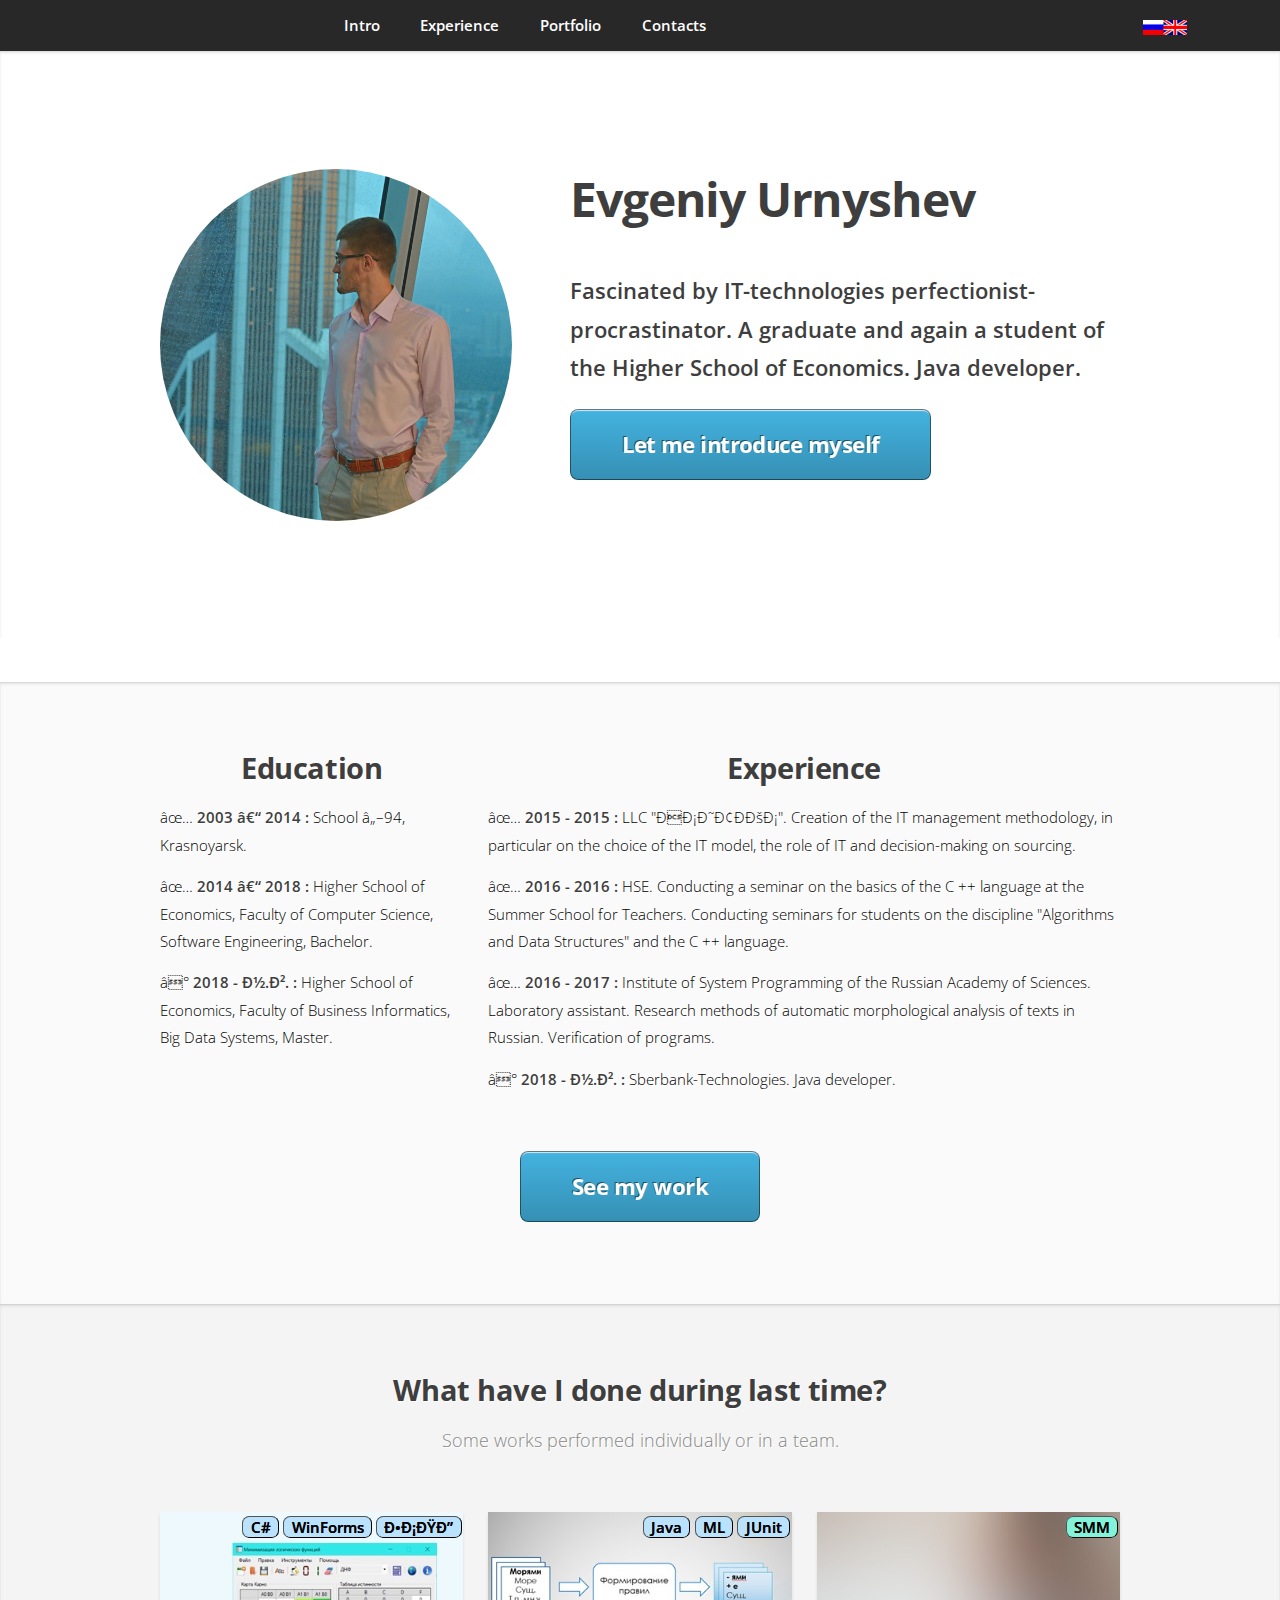
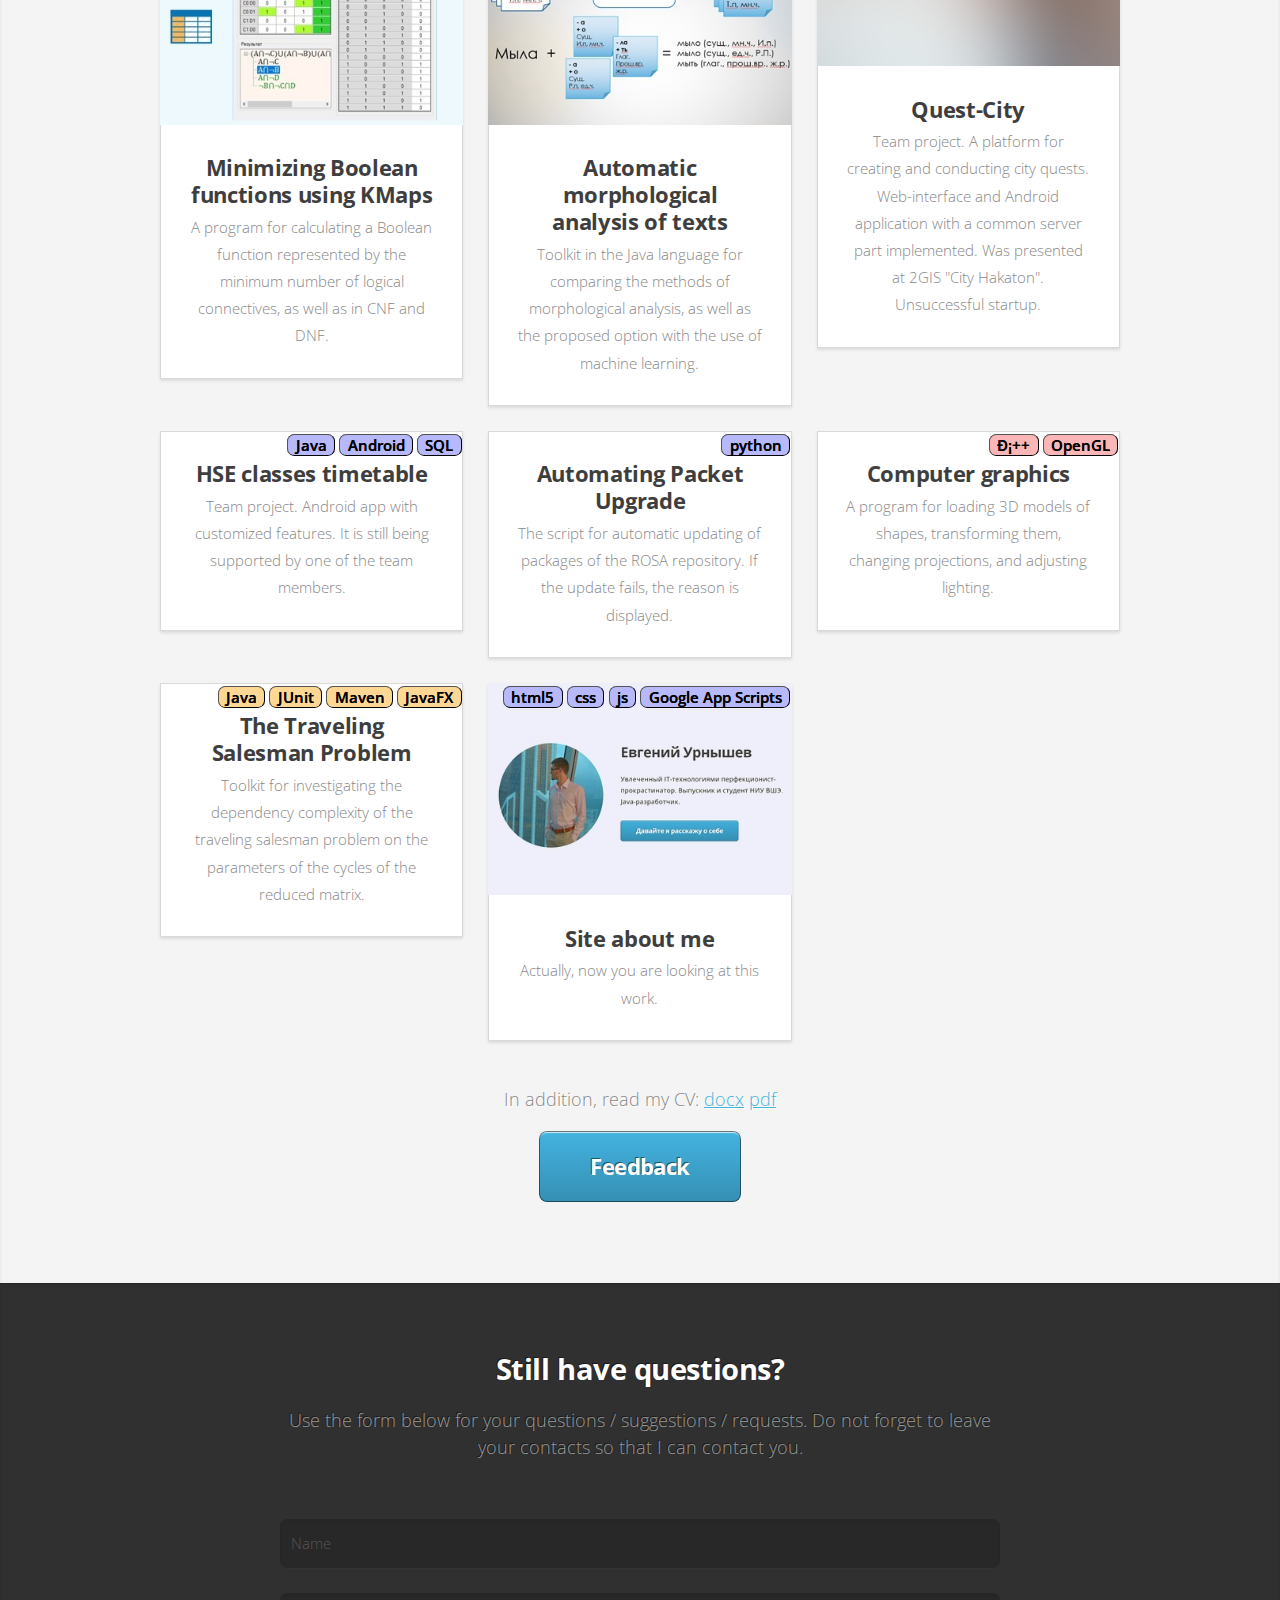
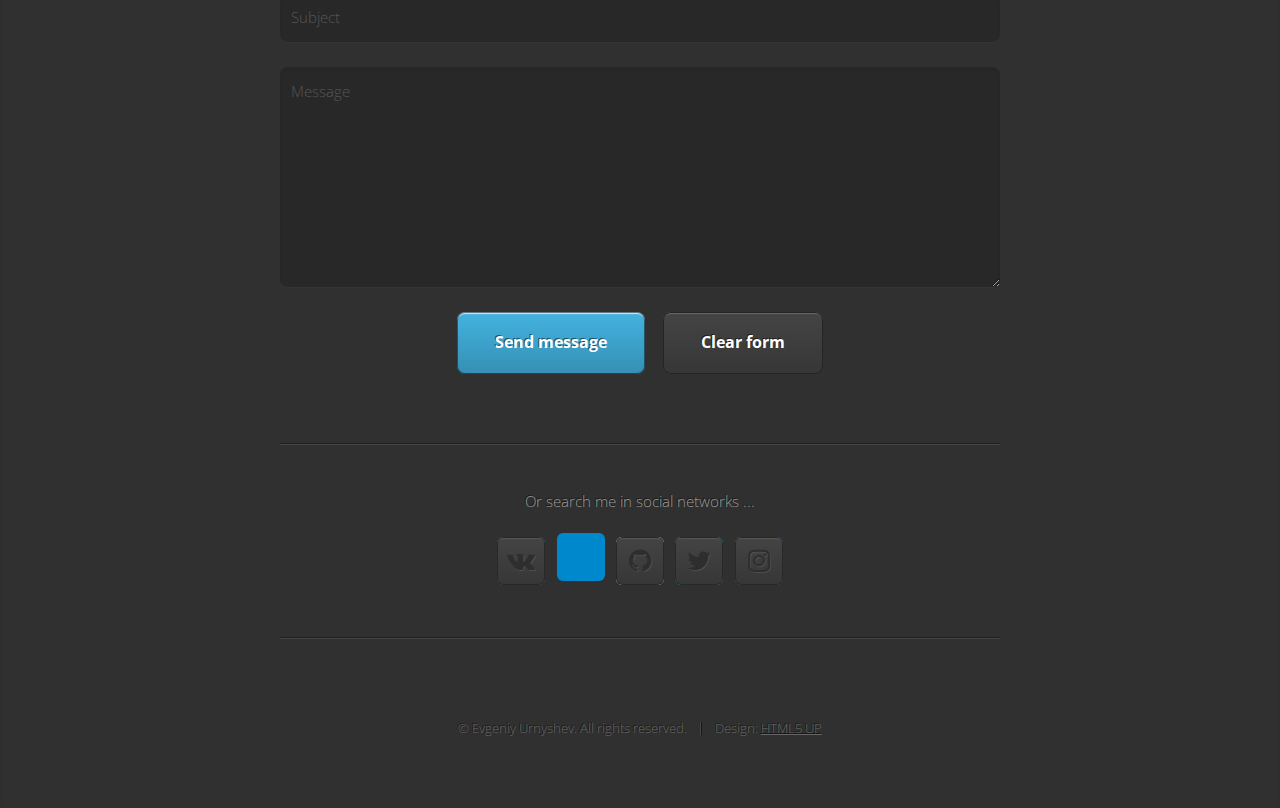
==== commit c485d7f6: "Accent nav links while clicking and scrolling" ====
--- a/en/index.html
+++ b/en/index.html
@@ -74,6 +74,7 @@
 				</div>
 			</nav>
 
+		<div class="articles">
 		<!-- Home -->
 			<article id="top" class="wrapper style1">
 				<div class="container">
@@ -86,7 +87,7 @@
 								<h1><strong>Evgeniy Urnyshev</strong></h1>
 							</header>
 							<p><strong>Fascinated by IT-technologies perfectionist-procrastinator. A graduate and again a student of the Higher School of Economics. Java developer.</strong></p>
-							<a href="#work" class="button large scrolly">Let me introduce myself</a>
+							<a href="#work" class="button large">Let me introduce myself</a>
 						</div>
 					</div>
 				</div>
@@ -99,7 +100,7 @@
 						<div class="col-4 col-4-medium col-12-small">
 						<h2>Education</h2>
 							<div class="edu" align="left">
-							<p>✅ <b>2003 – 2014 :</b> School №94, Krasnoyarsk.<p>
+							<p>✅ <b>2003 – 2014 :</b> School №94, Krasnoyarsk.</p>
 							<p>✅ <b>2014 – 2018 :</b> Higher School of Economics, Faculty of Computer Science, Software Engineering, Bachelor.</p>
 							<p>⏰ <b>2018 - н.в. :</b> Higher School of Economics, Faculty of Business Informatics, Big Data Systems, Master.</p>
 							</div>
@@ -107,7 +108,7 @@
 						<div class="col-8 col-8-medium col-12-small">
 							<h2>Experience</h2>
 							<div class="work" align="left">
-							<p>✅ <b>2015 - 2015 :</b> LLC "АСИТЭКС". Creation of the IT management methodology, in particular on the choice of the IT model, the role of IT and decision-making on sourcing.<p>
+							<p>✅ <b>2015 - 2015 :</b> LLC "АСИТЭКС". Creation of the IT management methodology, in particular on the choice of the IT model, the role of IT and decision-making on sourcing.</p>
 							<p>✅ <b>2016 - 2016 :</b> HSE. Conducting a seminar on the basics of the C ++ language at the Summer School for Teachers. Conducting seminars for students on the discipline "Algorithms and Data Structures" and the C ++ language.</p>
 							<p>✅ <b>2016 - 2017 :</b> Institute of System Programming of the Russian Academy of Sciences. Laboratory assistant. Research methods of automatic morphological analysis of texts in Russian. Verification of programs.</p>
 							<p>⏰ <b>2018 - н.в. :</b> Sberbank-Technologies. Java developer.</p>
@@ -115,7 +116,7 @@
 						</div>
 					</div>
 					<footer>
-						<a href="#portfolio" class="button large scrolly">See my work</a>
+						<a href="#portfolio" class="button large">See my work</a>
 					</footer>
 				</div>
 			</article>
@@ -187,7 +188,7 @@
 								</div>
 								</a>
 								<h3><a href="https://play.google.com/store/apps/details?id=ru.quest_city.ruz_db">HSE classes timetable</a></h3>
-								<p>Team project. Android app with customized features. Still it is developing by one of the team members.</p>
+								<p>Team project. Android app with customized features. It is still being supported by one of the team members.</p>
 							</article>
 						</div>
 						<div class="col-4 col-6-medium col-12-small">
@@ -201,7 +202,7 @@
 								</div>
 								</a>
 								<h3><a href="https://github.com/UEvgeniy/RosaPackagesAutoUpdater">Automating Packet Upgrade</a></h3>
-								<p>The script for automatic updating of packages of the ROSA repository. If the update fails, displays the reason.</p>
+								<p>The script for automatic updating of packages of the ROSA repository. If the update fails, the reason is displayed.</p>
 							</article>
 						</div>
 						<div class="col-4 col-6-medium col-12-small">
@@ -255,8 +256,8 @@
 						</div>
 					</div>
 					<footer>
-						<p>In addition, read my resume: <a href="https://yadi.sk/i/yvUWXmXO3JVBQD">docx</a> <a href="https://yadi.sk/i/gmcVsBoa3ZfQau">pdf</a></p>
-						<a href="#contact" class="button large scrolly">Feedback</a>
+						<p>In addition, read my CV: <a href="https://yadi.sk/i/yvUWXmXO3JVBQD">docx</a> <a href="https://yadi.sk/i/gmcVsBoa3ZfQau">pdf</a></p>
+						<a href="#contact" class="button large">Feedback</a>
 					</footer>
 				</div>
 			</article>
@@ -328,7 +329,8 @@
 					</footer>
 				</div>
 			</article>
-
+		</div>
+			
 		<!-- Scripts -->
 			<script src="../assets/js/jquery.min.js"></script>
 			<script src="../assets/js/jquery.scrolly.min.js"></script>
@@ -339,4 +341,4 @@
 			<script src="../assets/js/submittosheets-en.js"></script>
 
 	</body>
-</html>+</html>
--- a/assets/css/main.css
+++ b/assets/css/main.css
@@ -165,7 +165,7 @@
 	
 	.flag{
 		position: absolute;
-		width : 10%;
+		width : 18%;
 		height : 100%;
 		top : 0;
 		right : 0;
@@ -2061,17 +2061,20 @@
 		.wrapper.style2 {
 			background-color: #fafafa;
 			text-shadow: 1px 1px 0px #fff;
+			margin-bottom : 0px;
 		}
 
 		.wrapper.style3 {
 			background-color: #f4f4f4;
 			text-shadow: 1px 1px 0px #fff;
+			margin-bottom : 0px;
 		}
 
 		.wrapper.style4 {
 			background-color: #303030;
 			color: #999;
 			text-shadow: -1px -1px 0px #181818;
+			margin-bottom : 0px;
 		}
 
 			.wrapper.style4 h1, .wrapper.style4 h2, .wrapper.style4 h3, .wrapper.style4 h4, .wrapper.style4 h5, .wrapper.style4 h6 {
@@ -2110,7 +2113,7 @@
 
 		#nav ul {
 			position : absolute;
-			width : 90%;
+			width : 82%;
 			top : 0;
 			left : 0;
 			margin-bottom: 0;
@@ -2141,26 +2144,11 @@
 			padding: 0 1.25em;
 		}
 
-			#nav a:hover {
-				color: #fff !important;
-				background: #383838;
-			}
-
 			#nav a.active {
-				background: #484848;
-			}
-
-				#nav a.active:before {
-					content: '';
-					display: block;
-					position: absolute;
-					bottom: -0.6em;
-					left: 50%;
-					margin-left: -0.75em;
-					border-left: solid 0.75em transparent;
-					border-right: solid 0.75em transparent;
-					border-top: solid 0.6em #282828;
-				}
+				color: #43bff0;
+				border-bottom: 3px solid #43bff0;
+			}
+
 
 /* Articles */
 
@@ -2457,10 +2445,10 @@
 			}
 
 				#nav a {
-					padding: 0 0.75em;
-					height: inherit;
+					padding: 0 0.4em;
+					height: 2.8em;
 					line-height: inherit;
-					border-radius: 0;
+					border-radius: 1;
 				}
 
 					#nav a:hover {
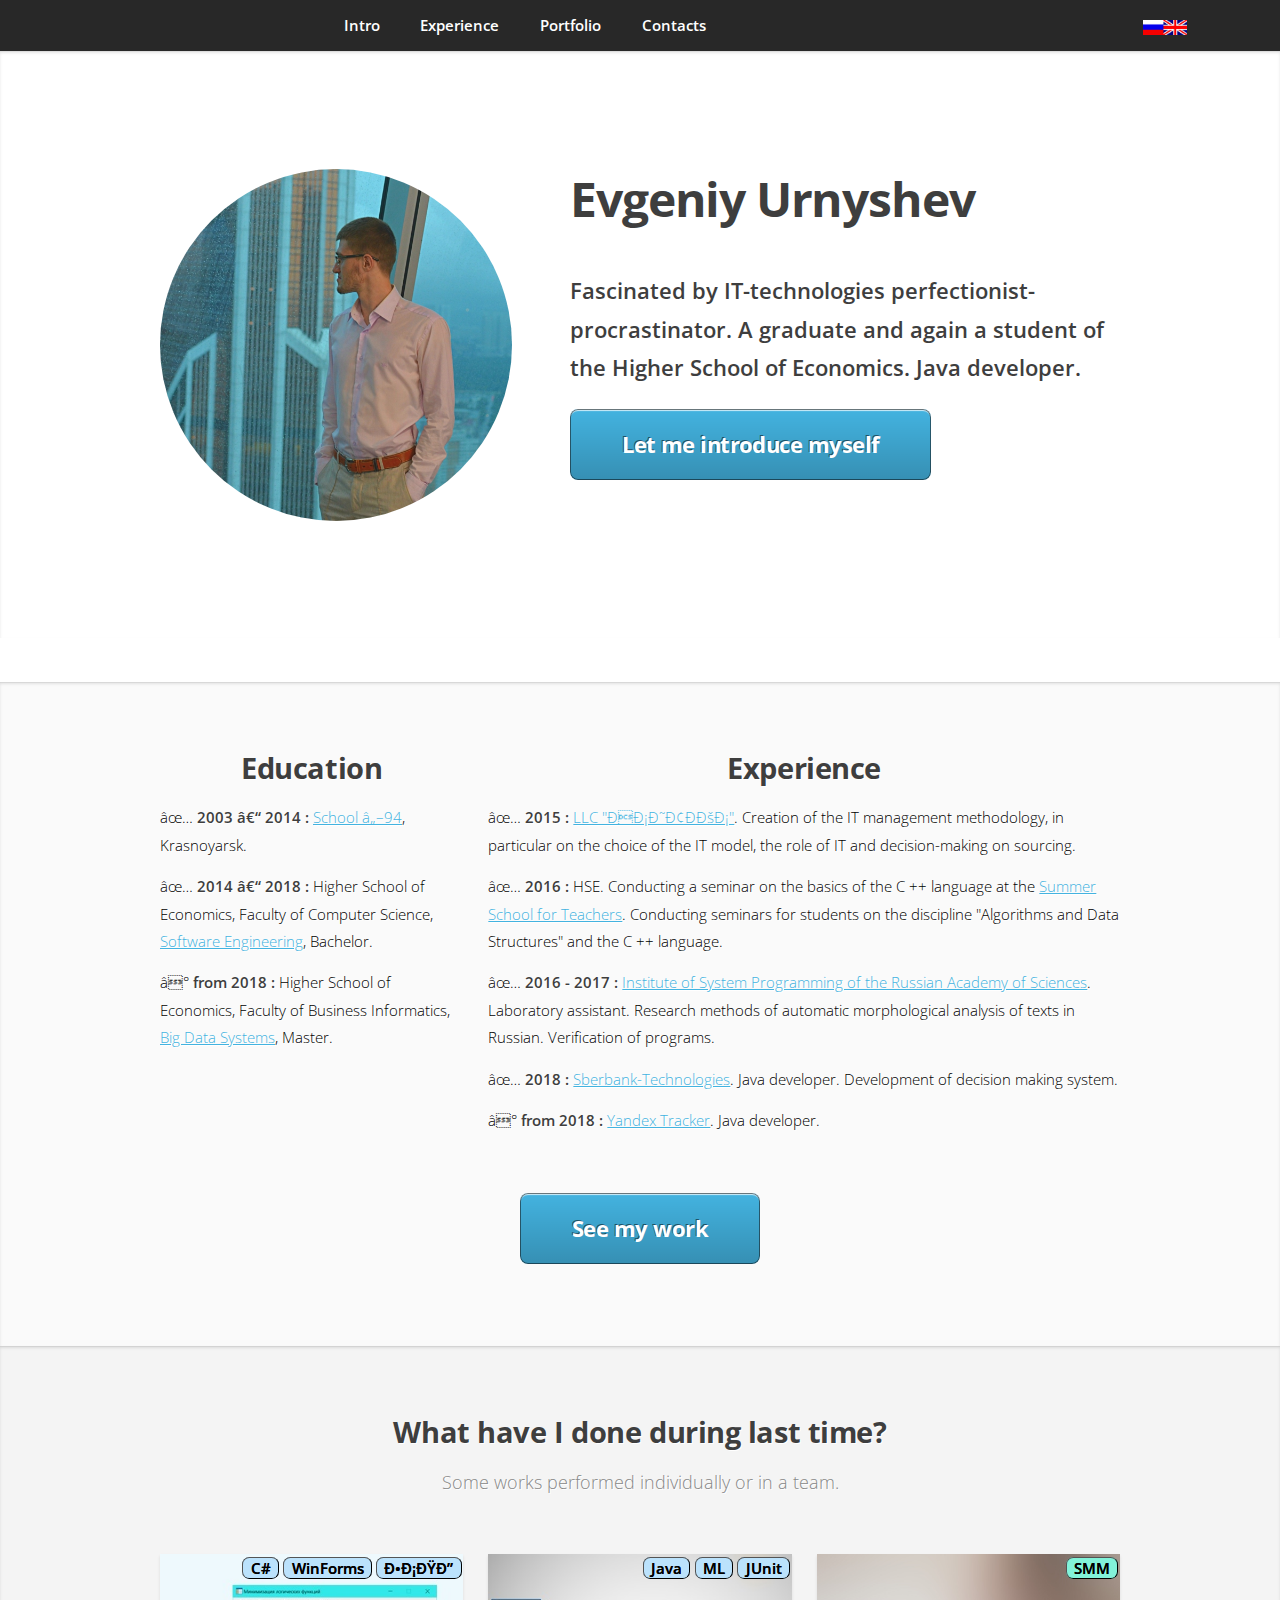
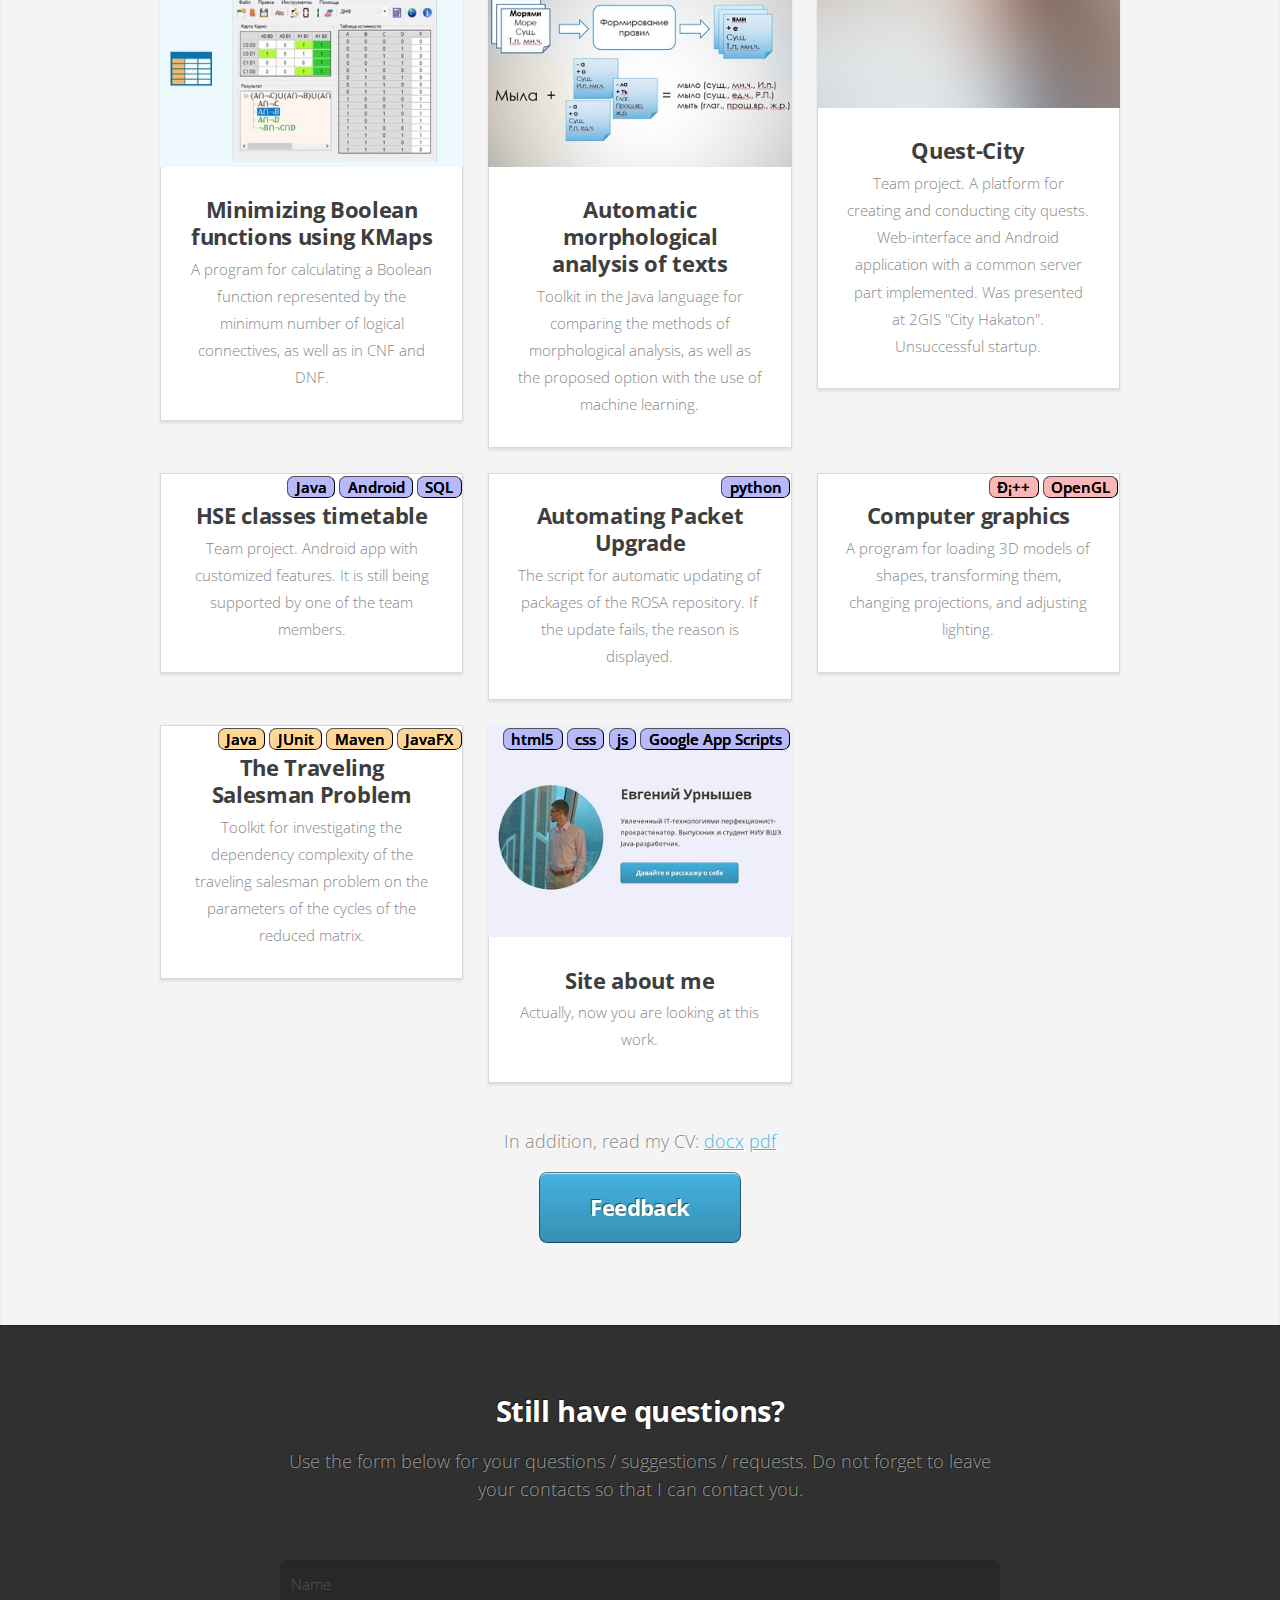
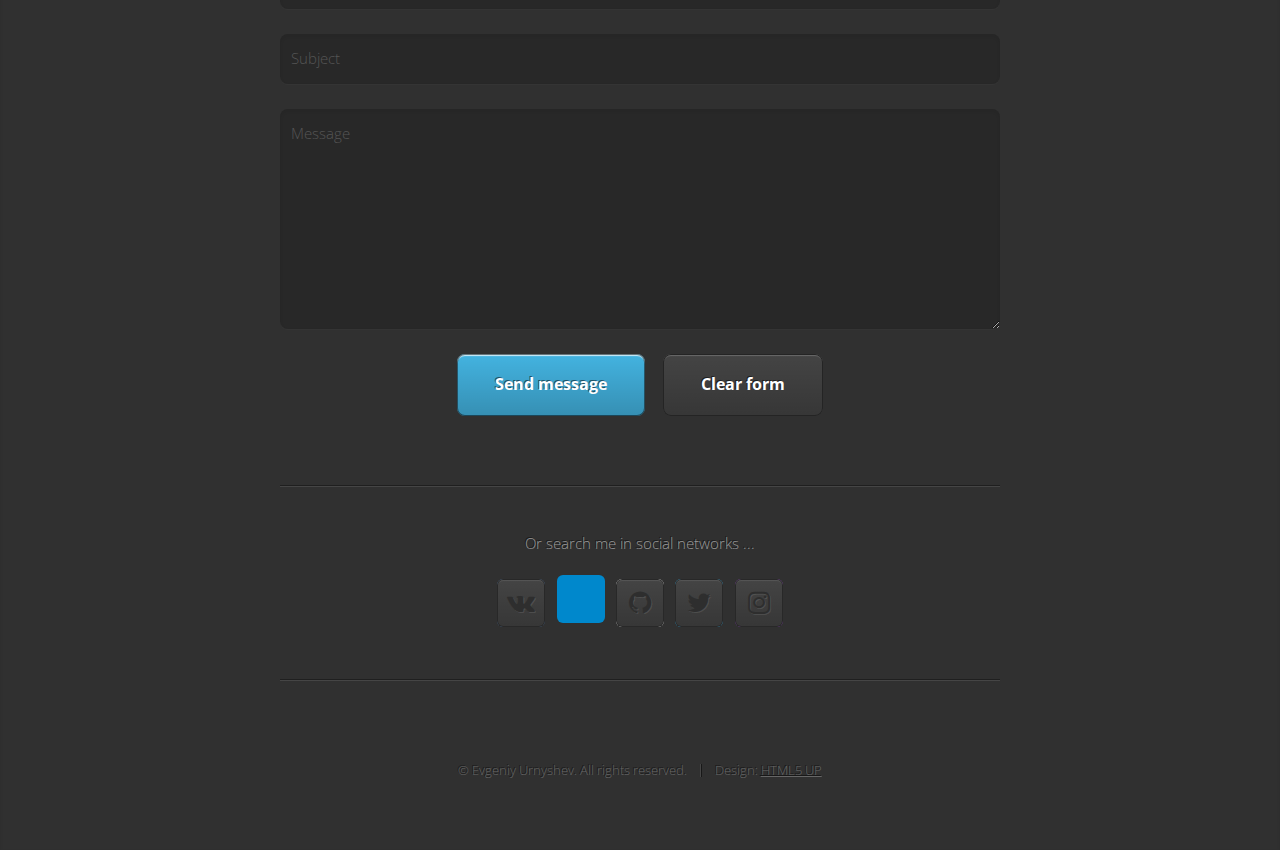
==== commit 015cc31b: "Experience updated" ====
--- a/en/index.html
+++ b/en/index.html
@@ -52,6 +52,7 @@
 		<title>Evgeniy Urnyshev</title>
 		<meta charset="utf-8" />
 		<meta name="viewport" content="width=device-width, initial-scale=1, user-scalable=no" />
+		<meta name="theme-color" content="#353535">
 		<link rel="shortcut icon" type="image/png" href="../images/fav.png"/>
 		<link rel="stylesheet" href="../assets/css/main.css" />
 	</head>
@@ -100,18 +101,19 @@
 						<div class="col-4 col-4-medium col-12-small">
 						<h2>Education</h2>
 							<div class="edu" align="left">
-							<p>✅ <b>2003 – 2014 :</b> School №94, Krasnoyarsk.</p>
-							<p>✅ <b>2014 – 2018 :</b> Higher School of Economics, Faculty of Computer Science, Software Engineering, Bachelor.</p>
-							<p>⏰ <b>2018 - н.в. :</b> Higher School of Economics, Faculty of Business Informatics, Big Data Systems, Master.</p>
+							<p>✅ <b>2003 – 2014 :</b> <a href="http://school94.net">School №94</a>, Krasnoyarsk.</p>
+							<p>✅ <b>2014 – 2018 :</b> Higher School of Economics, Faculty of Computer Science, <a href="https://www.hse.ru/ba/se">Software Engineering</a>, Bachelor.</p>
+							<p>⏰ <b>from 2018 :</b> Higher School of Economics, Faculty of Business Informatics, <a href="https://www.hse.ru/ma/bigdata">Big Data Systems</a>, Master.</p>
 							</div>
 						</div>
 						<div class="col-8 col-8-medium col-12-small">
 							<h2>Experience</h2>
 							<div class="work" align="left">
-							<p>✅ <b>2015 - 2015 :</b> LLC "АСИТЭКС". Creation of the IT management methodology, in particular on the choice of the IT model, the role of IT and decision-making on sourcing.</p>
-							<p>✅ <b>2016 - 2016 :</b> HSE. Conducting a seminar on the basics of the C ++ language at the Summer School for Teachers. Conducting seminars for students on the discipline "Algorithms and Data Structures" and the C ++ language.</p>
-							<p>✅ <b>2016 - 2017 :</b> Institute of System Programming of the Russian Academy of Sciences. Laboratory assistant. Research methods of automatic morphological analysis of texts in Russian. Verification of programs.</p>
-							<p>⏰ <b>2018 - н.в. :</b> Sberbank-Technologies. Java developer.</p>
+							<p>✅ <b>2015 :</b> <a href="http://asitex.ru">LLC "АСИТЭКС"</a>. Creation of the IT management methodology, in particular on the choice of the IT model, the role of IT and decision-making on sourcing.</p>
+							<p>✅ <b>2016 :</b> HSE. Conducting a seminar on the basics of the C ++ language at the <a href="https://cs.hse.ru/summerschool">Summer School for Teachers</a>. Conducting seminars for students on the discipline "Algorithms and Data Structures" and the C ++ language.</p>
+							<p>✅ <b>2016 - 2017 :</b> <a href="http://www.ispras.ru">Institute of System Programming of the Russian Academy of Sciences</a>. Laboratory assistant. Research methods of automatic morphological analysis of texts in Russian. Verification of programs.</p>
+							<p>✅ <b>2018 :</b> <a href="http://sber-tech.com">Sberbank-Technologies</a>. Java developer. Development of decision making system.</p>
+							<p>⏰ <b>from 2018 :</b> <a href="https://yandex.com/tracker/">Yandex Tracker</a>. Java developer.</p>
 							</div>
 						</div>
 					</div>
--- a/assets/css/main.css
+++ b/assets/css/main.css
@@ -2494,4 +2494,12 @@
 						margin-top: 0;
 					}
 
-	}+	}
+	
+input.sending{
+	background: #0175b1 repeating-linear-gradient(45deg, #43bff0, #43bff0 3em, #3BA8D3 3em, #3BA8D3 6em, #43bff0 6em) no-repeat;
+	background-size: 1000% 100%;
+	background-position: 900% 0;
+	opacity : 0.7;
+	transition: background-position linear 600s, color .5s, text-shadow .5s;
+}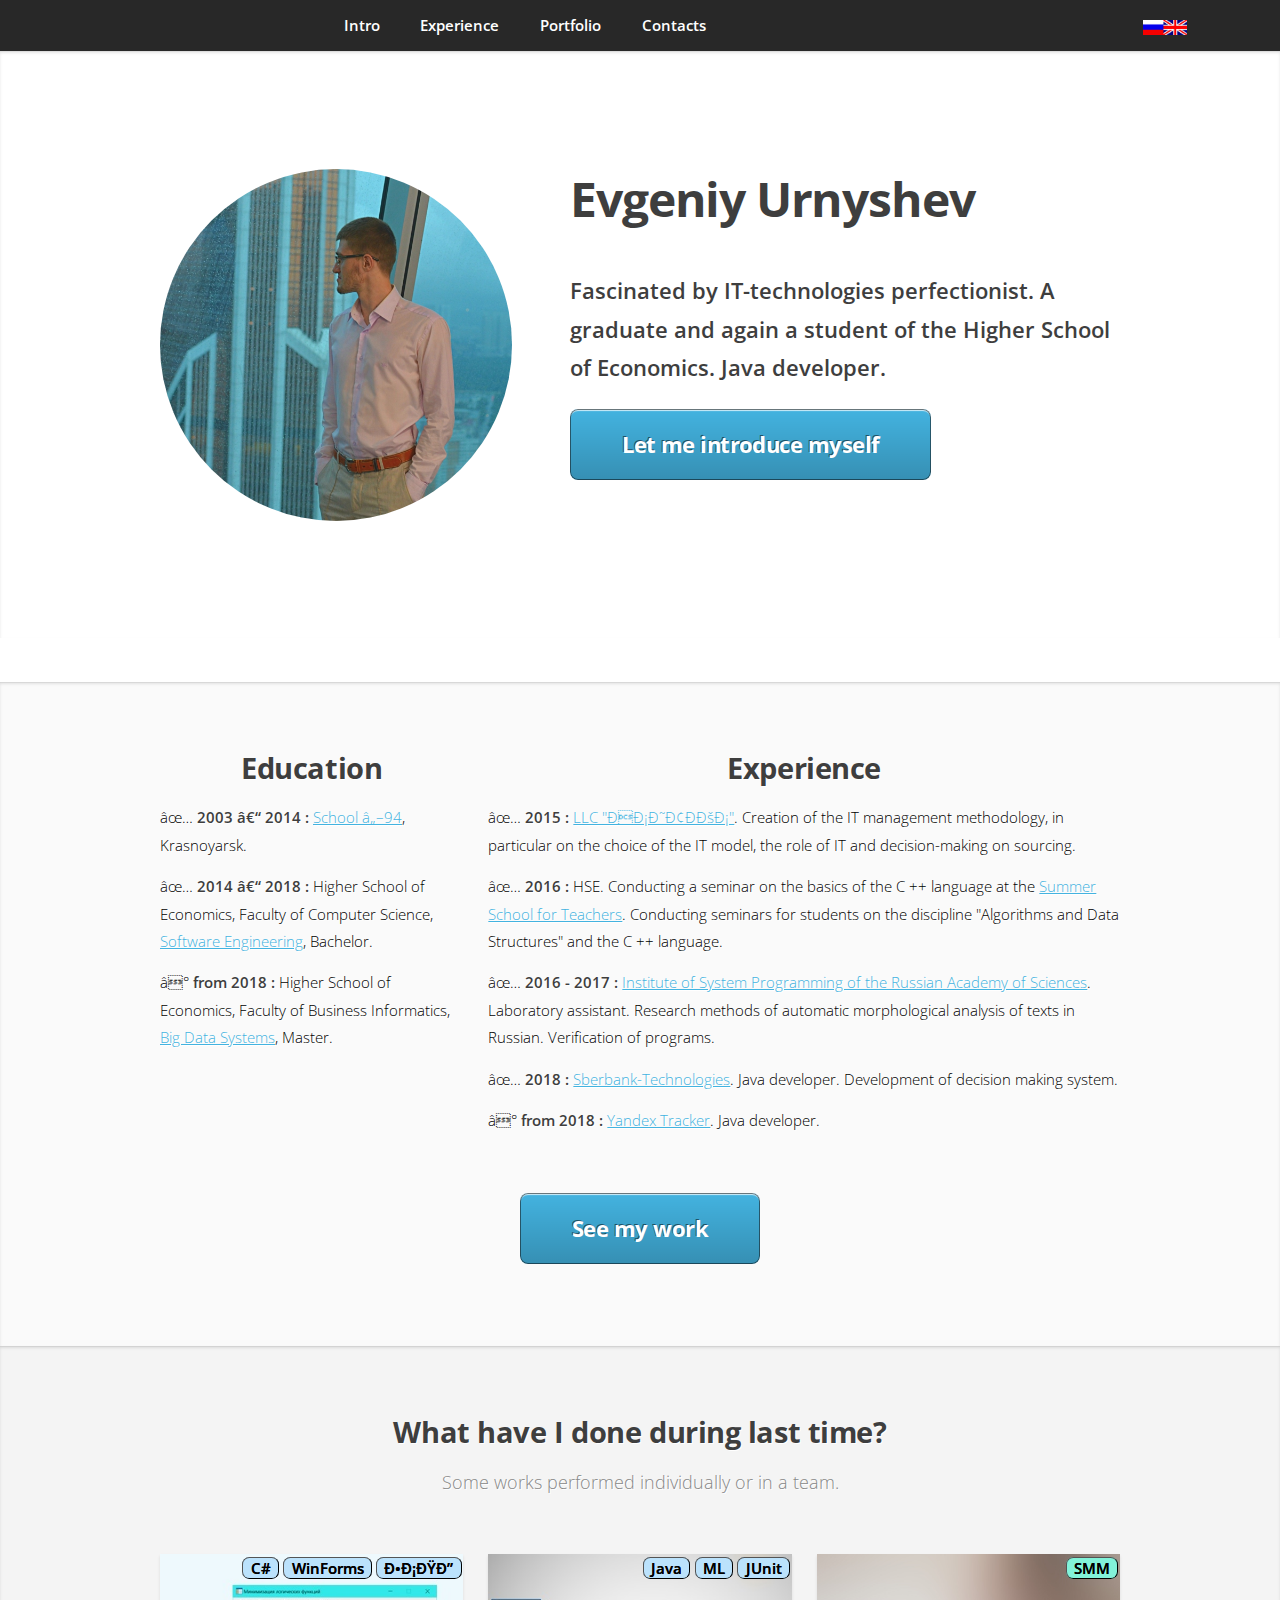
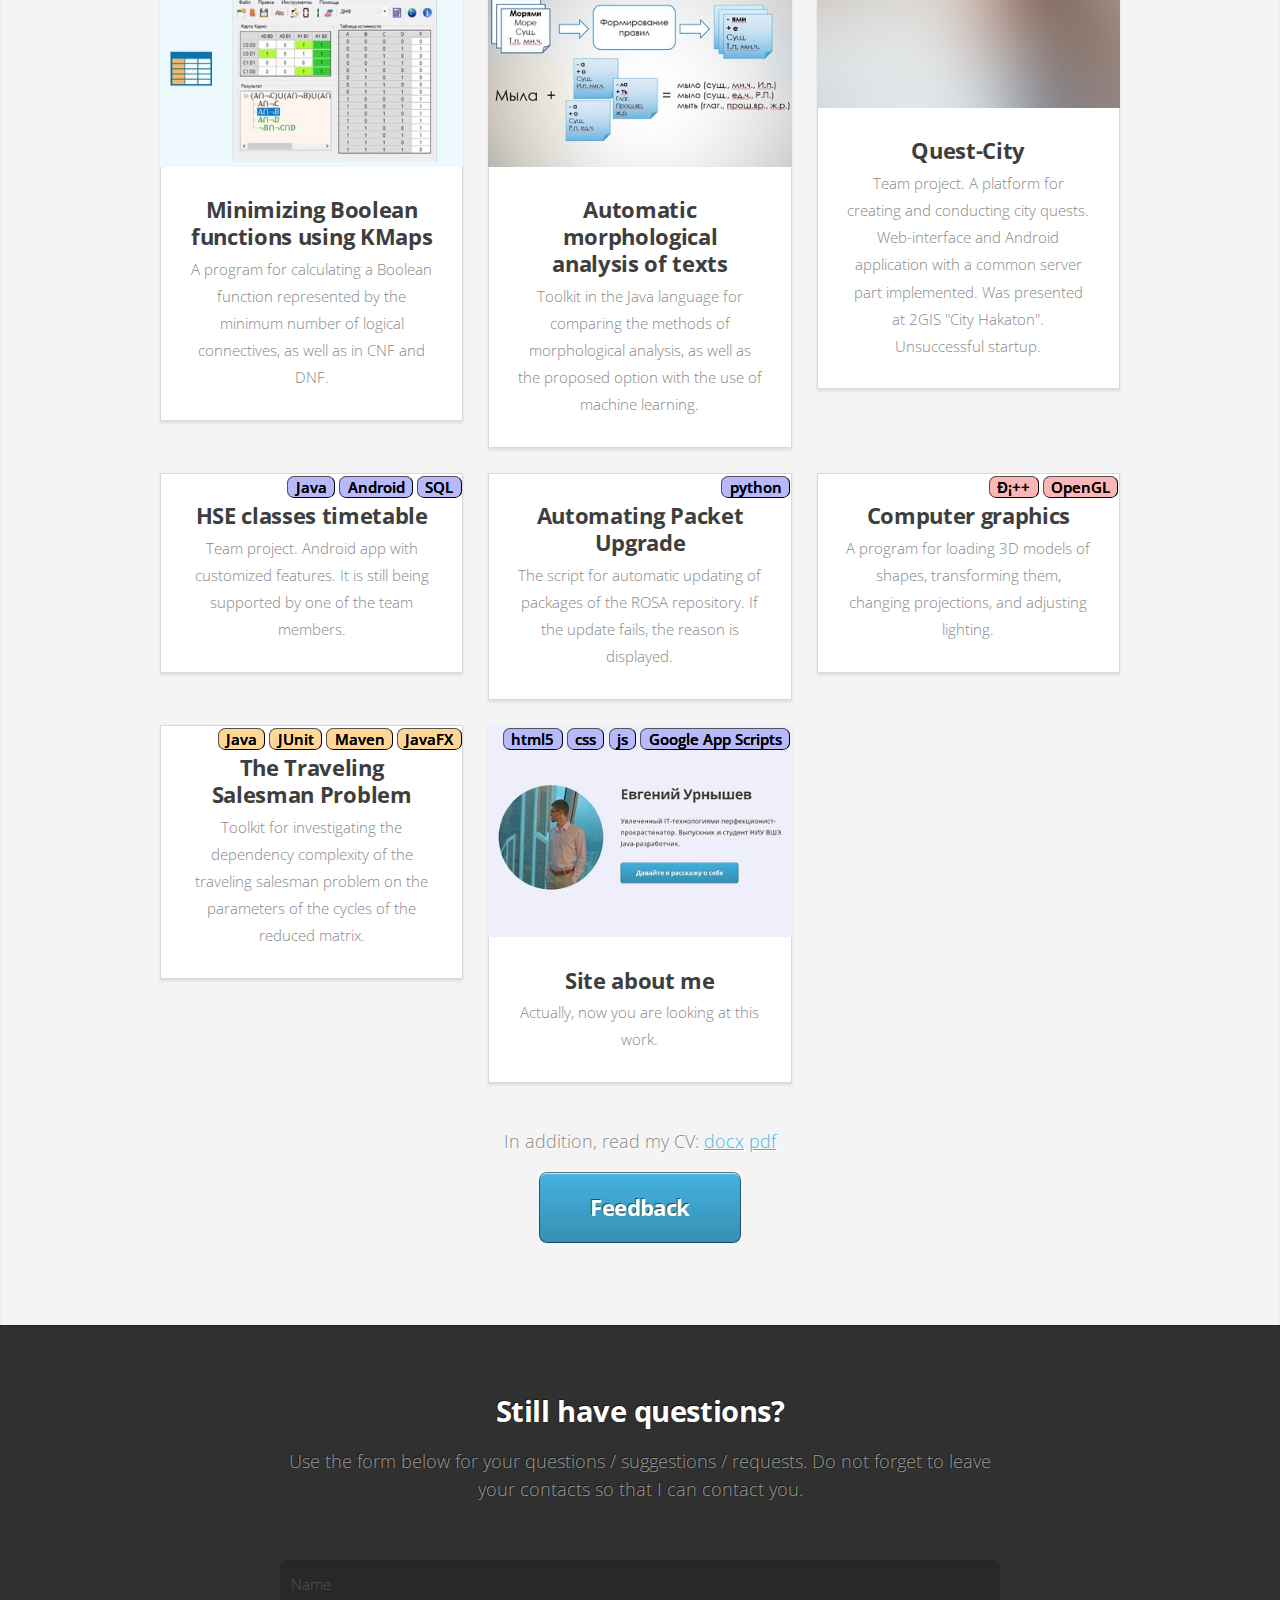
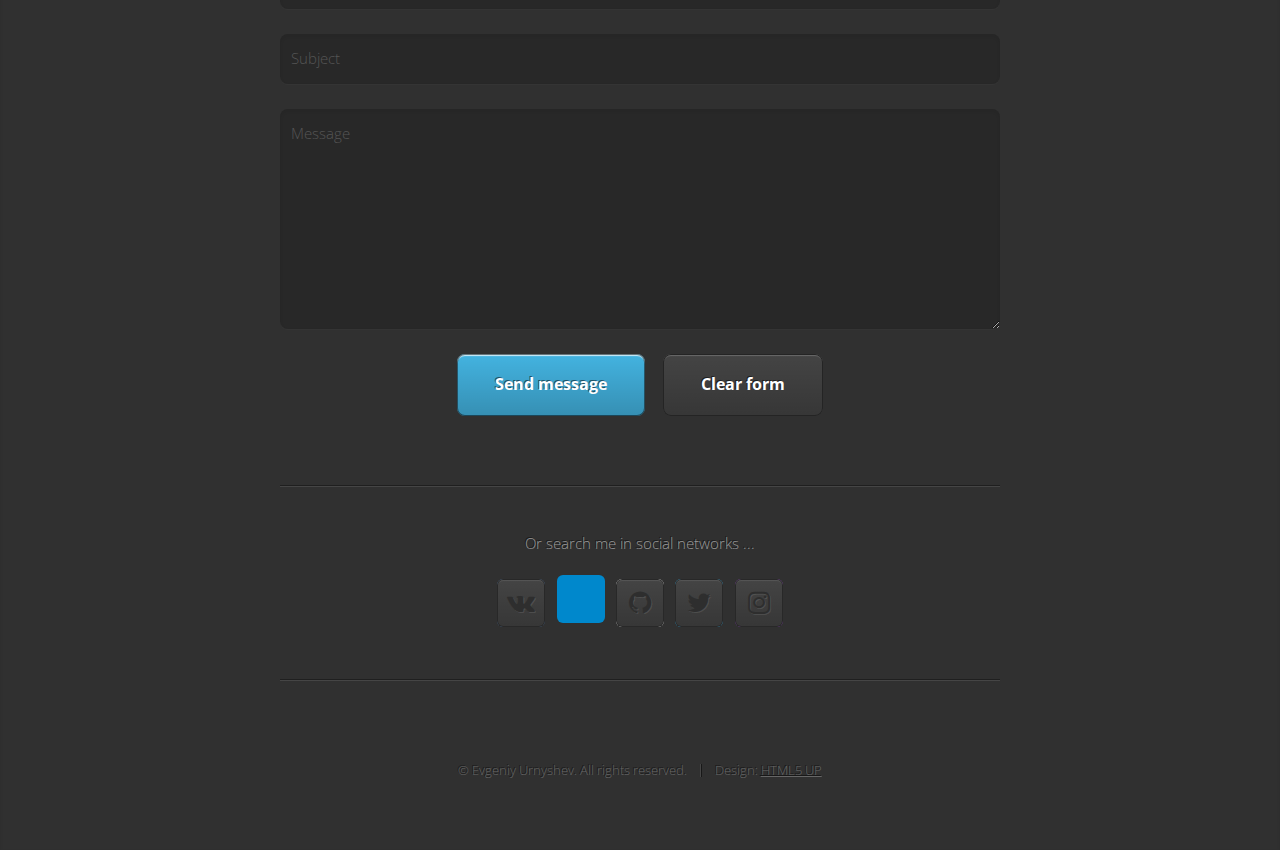
==== commit 3f4c3d41: "delete procrastinator" ====
--- a/en/index.html
+++ b/en/index.html
@@ -87,7 +87,7 @@
 							<header>
 								<h1><strong>Evgeniy Urnyshev</strong></h1>
 							</header>
-							<p><strong>Fascinated by IT-technologies perfectionist-procrastinator. A graduate and again a student of the Higher School of Economics. Java developer.</strong></p>
+							<p><strong>Fascinated by IT-technologies perfectionist. A graduate and again a student of the Higher School of Economics. Java developer.</strong></p>
 							<a href="#work" class="button large">Let me introduce myself</a>
 						</div>
 					</div>
@@ -179,7 +179,7 @@
 						</div>
 						<div class="col-4 col-6-medium col-12-small">
 							<article class="box style2">
-								<a href="https://play.google.com/store/apps/details?id=ru.quest_city.ruz_db" class="image featured">
+								<a href="https://play.google.com/store/apps/details?id=ru.beryukhov.hse" class="image featured">
 								<div class="tags">
 											<p class="darkblue">
 												<span>Java</span>
@@ -189,7 +189,7 @@
 											<img src="../images/pic04.jpg" alt=""></img>
 								</div>
 								</a>
-								<h3><a href="https://play.google.com/store/apps/details?id=ru.quest_city.ruz_db">HSE classes timetable</a></h3>
+								<h3><a href="https://play.google.com/store/apps/details?id=ru.beryukhov.hse">HSE classes timetable</a></h3>
 								<p>Team project. Android app with customized features. It is still being supported by one of the team members.</p>
 							</article>
 						</div>
@@ -258,7 +258,7 @@
 						</div>
 					</div>
 					<footer>
-						<p>In addition, read my CV: <a href="https://yadi.sk/i/yvUWXmXO3JVBQD">docx</a> <a href="https://yadi.sk/i/gmcVsBoa3ZfQau">pdf</a></p>
+						<p>In addition, read my CV: <a href="https://yadi.sk/i/yvUWXmXO3JVBQD">docx</a> <a href="https://yadi.sk/i/UCJ9MqiW1fUjWQ">pdf</a></p>
 						<a href="#contact" class="button large">Feedback</a>
 					</footer>
 				</div>
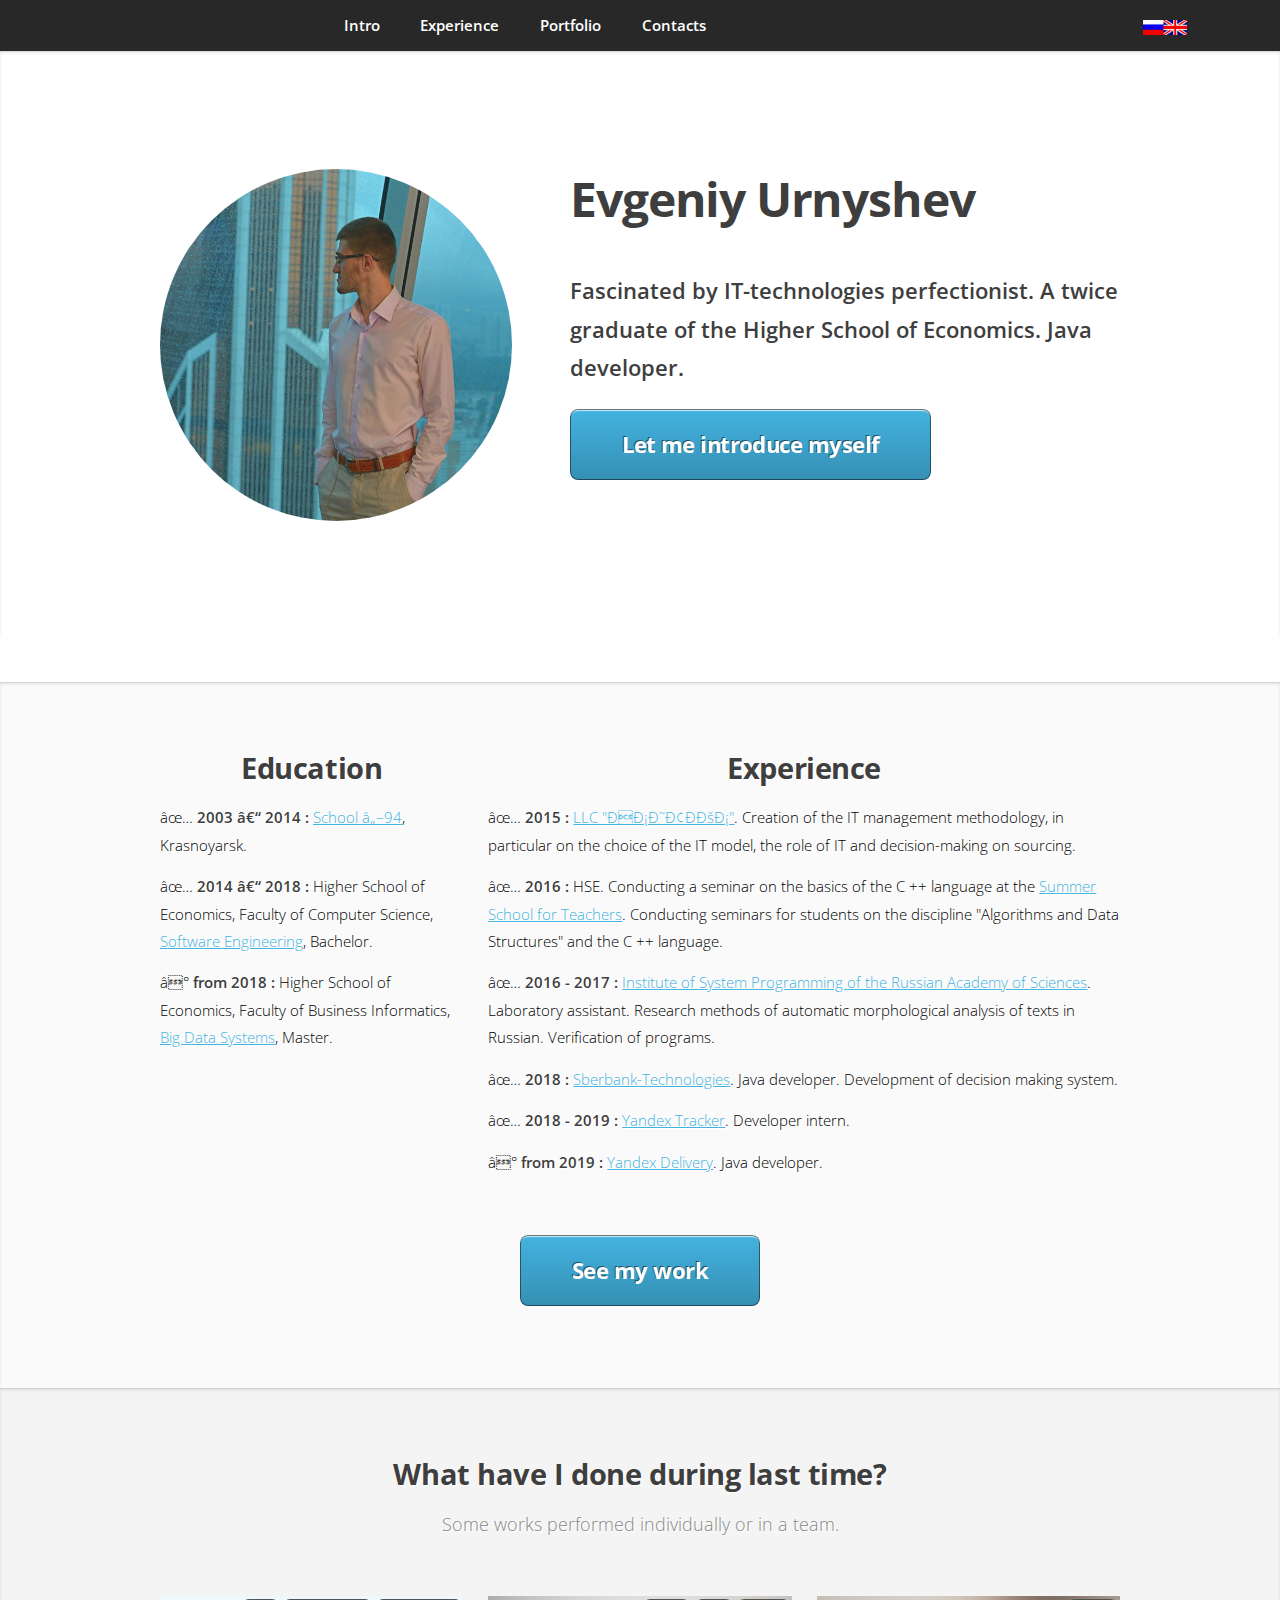
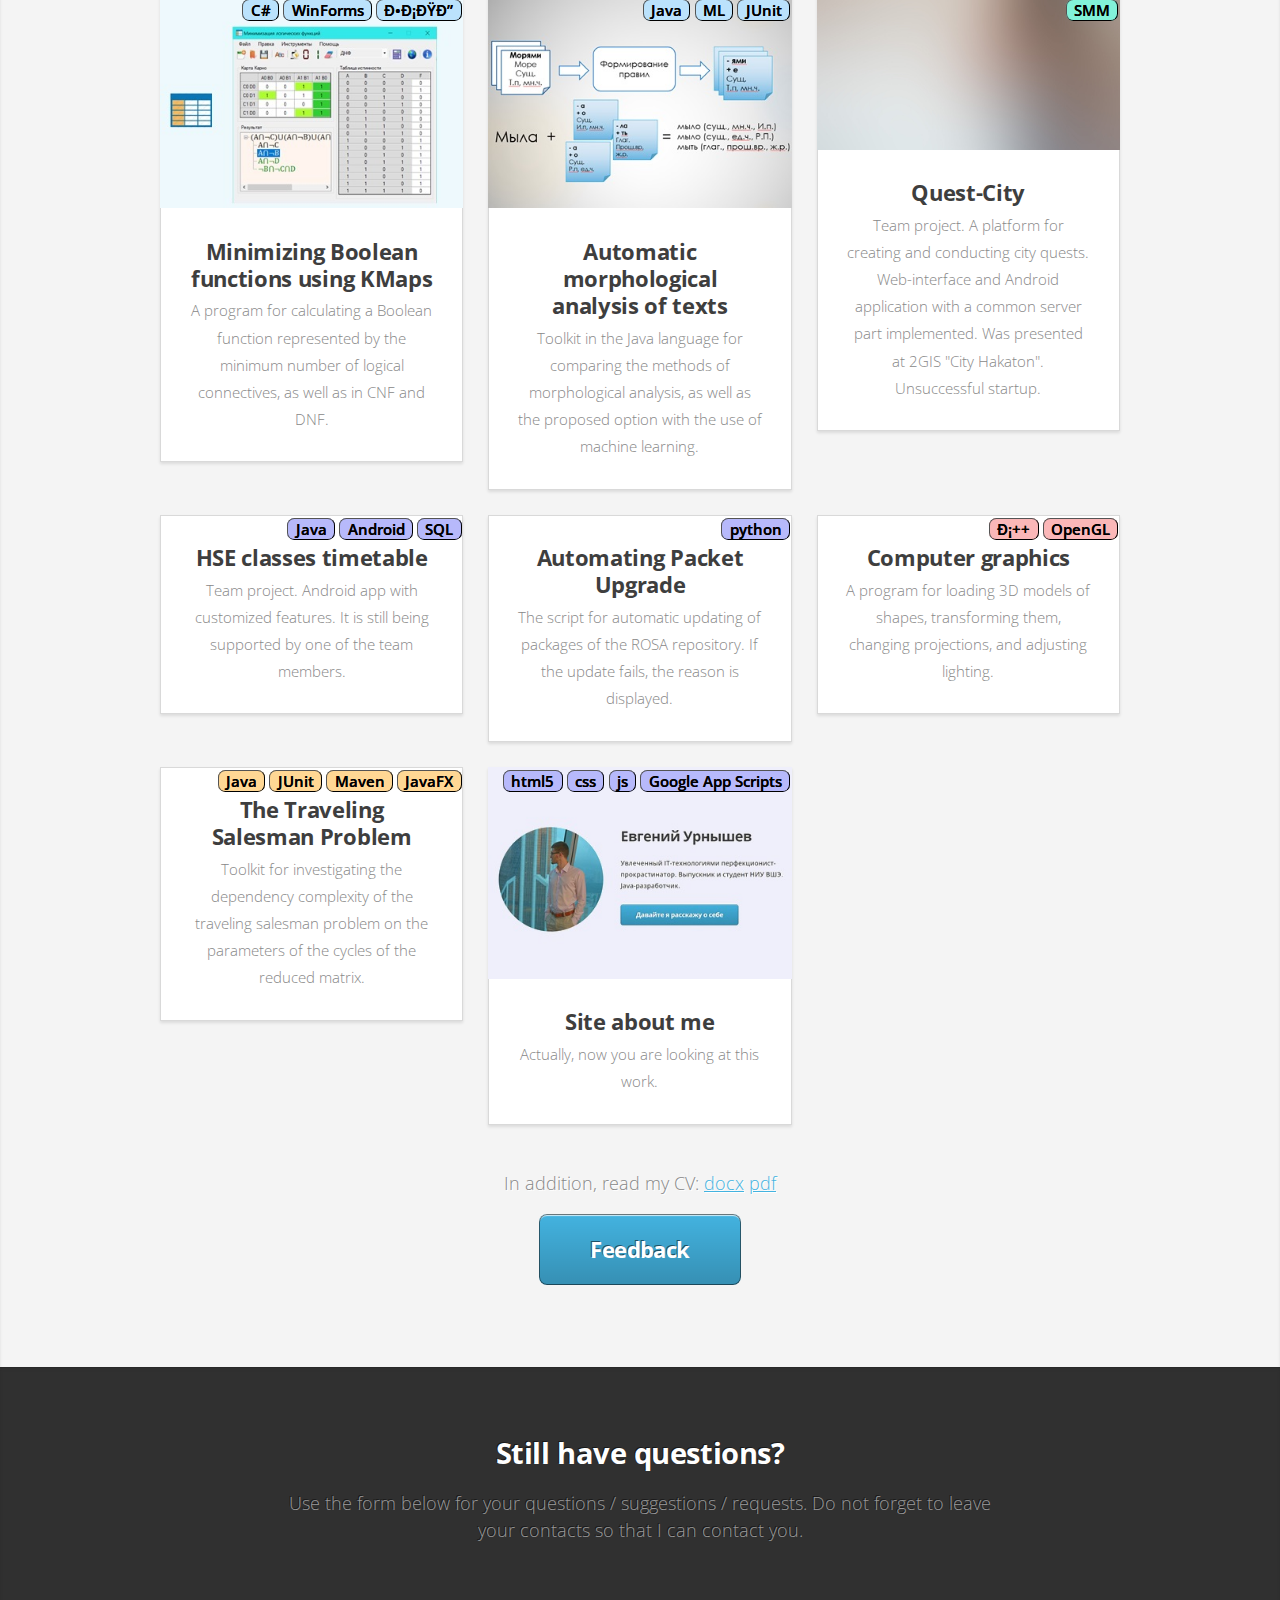
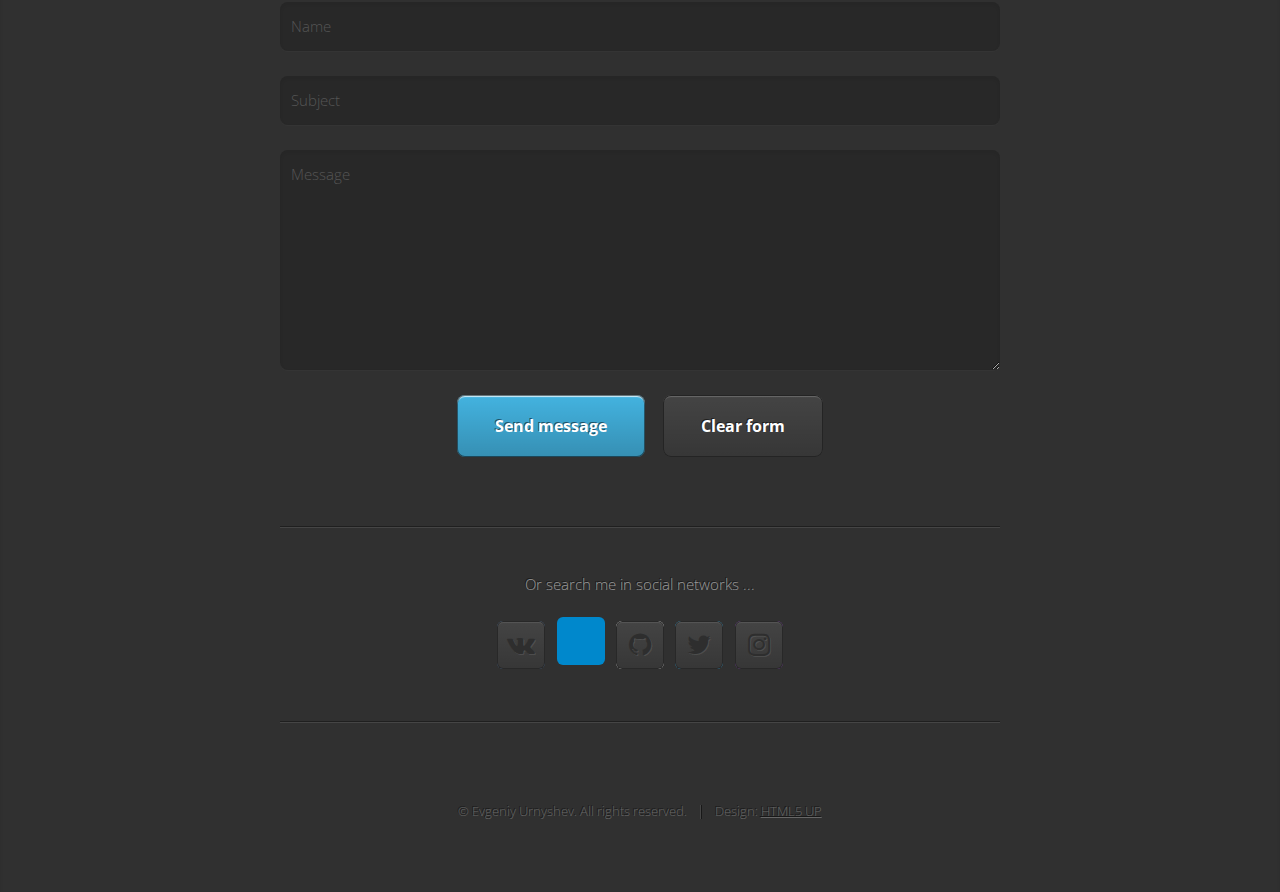
==== commit edb832e6: "Update index.html" ====
--- a/en/index.html
+++ b/en/index.html
@@ -87,7 +87,7 @@
 							<header>
 								<h1><strong>Evgeniy Urnyshev</strong></h1>
 							</header>
-							<p><strong>Fascinated by IT-technologies perfectionist. A graduate and again a student of the Higher School of Economics. Java developer.</strong></p>
+							<p><strong>Fascinated by IT-technologies perfectionist. A twice graduate of the Higher School of Economics. Java developer.</strong></p>
 							<a href="#work" class="button large">Let me introduce myself</a>
 						</div>
 					</div>
@@ -113,7 +113,8 @@
 							<p>✅ <b>2016 :</b> HSE. Conducting a seminar on the basics of the C ++ language at the <a href="https://cs.hse.ru/summerschool">Summer School for Teachers</a>. Conducting seminars for students on the discipline "Algorithms and Data Structures" and the C ++ language.</p>
 							<p>✅ <b>2016 - 2017 :</b> <a href="http://www.ispras.ru">Institute of System Programming of the Russian Academy of Sciences</a>. Laboratory assistant. Research methods of automatic morphological analysis of texts in Russian. Verification of programs.</p>
 							<p>✅ <b>2018 :</b> <a href="http://sber-tech.com">Sberbank-Technologies</a>. Java developer. Development of decision making system.</p>
-							<p>⏰ <b>from 2018 :</b> <a href="https://yandex.com/tracker/">Yandex Tracker</a>. Java developer.</p>
+							<p>✅ <b>2018 - 2019 :</b> <a href="https://yandex.com/tracker/">Yandex Tracker</a>. Developer intern.</p>
+							<p>⏰ <b>from 2019 :</b> <a href="https://delivery.yandex.ru/promo/">Yandex Delivery</a>. Java developer.</p>
 							</div>
 						</div>
 					</div>
@@ -258,7 +259,7 @@
 						</div>
 					</div>
 					<footer>
-						<p>In addition, read my CV: <a href="https://yadi.sk/i/yvUWXmXO3JVBQD">docx</a> <a href="https://yadi.sk/i/UCJ9MqiW1fUjWQ">pdf</a></p>
+						<p>In addition, read my CV: <a href="https://disk.yandex.ru/i/5FGSoH2u-323Jg">docx</a> <a href="https://yadi.sk/i/UCJ9MqiW1fUjWQ">pdf</a></p>
 						<a href="#contact" class="button large">Feedback</a>
 					</footer>
 				</div>
